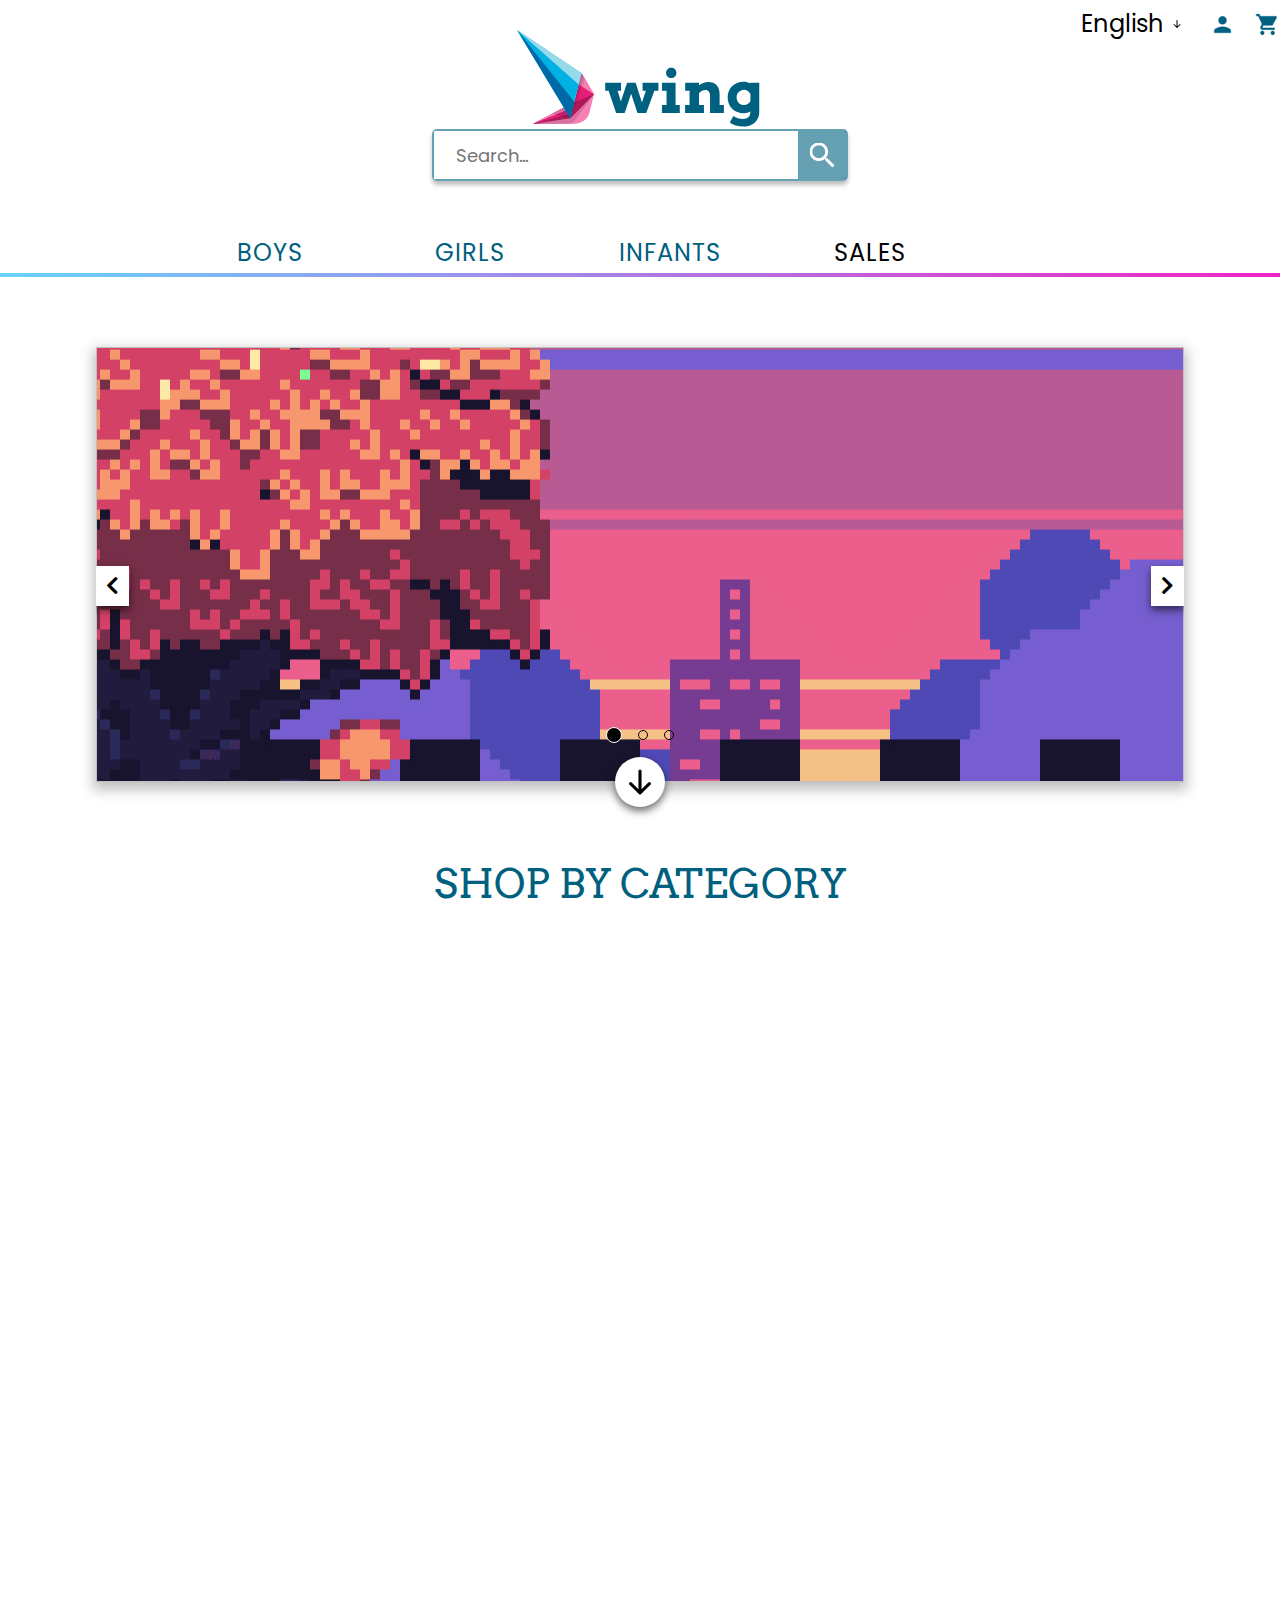
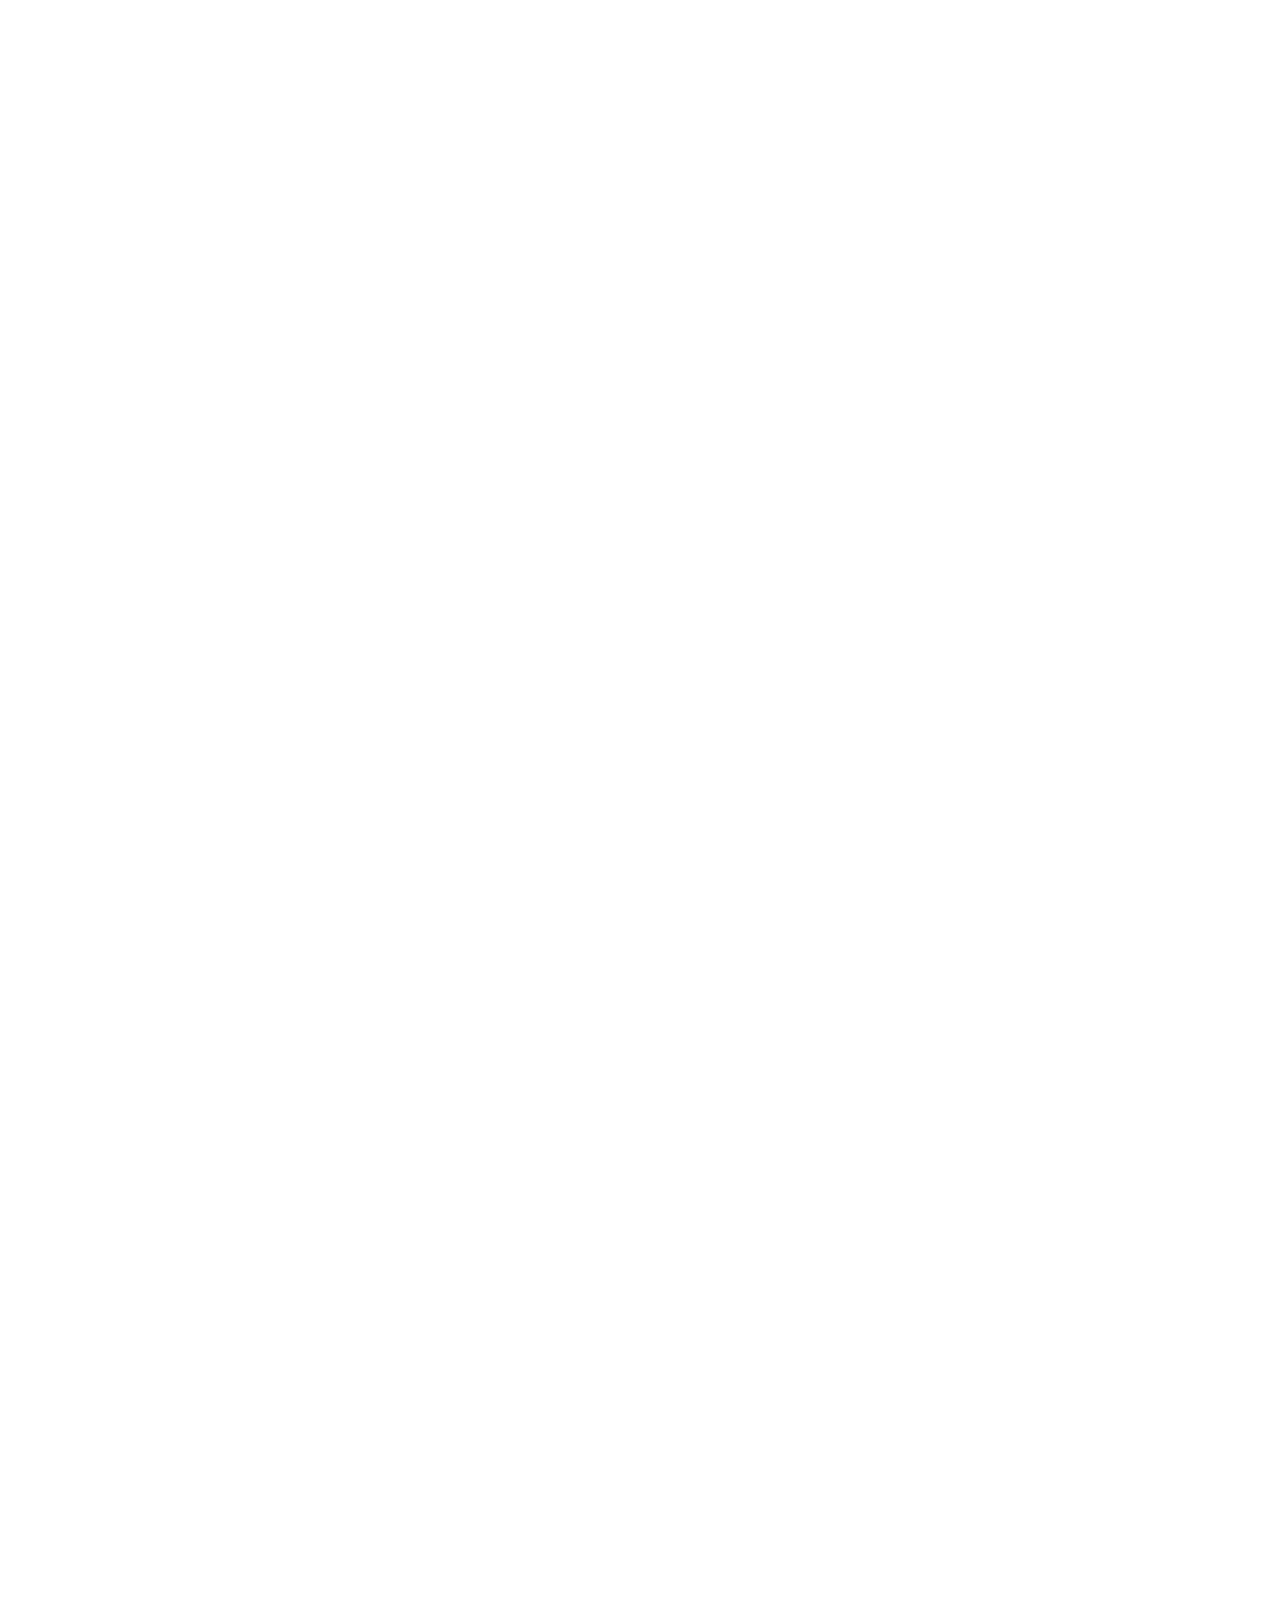
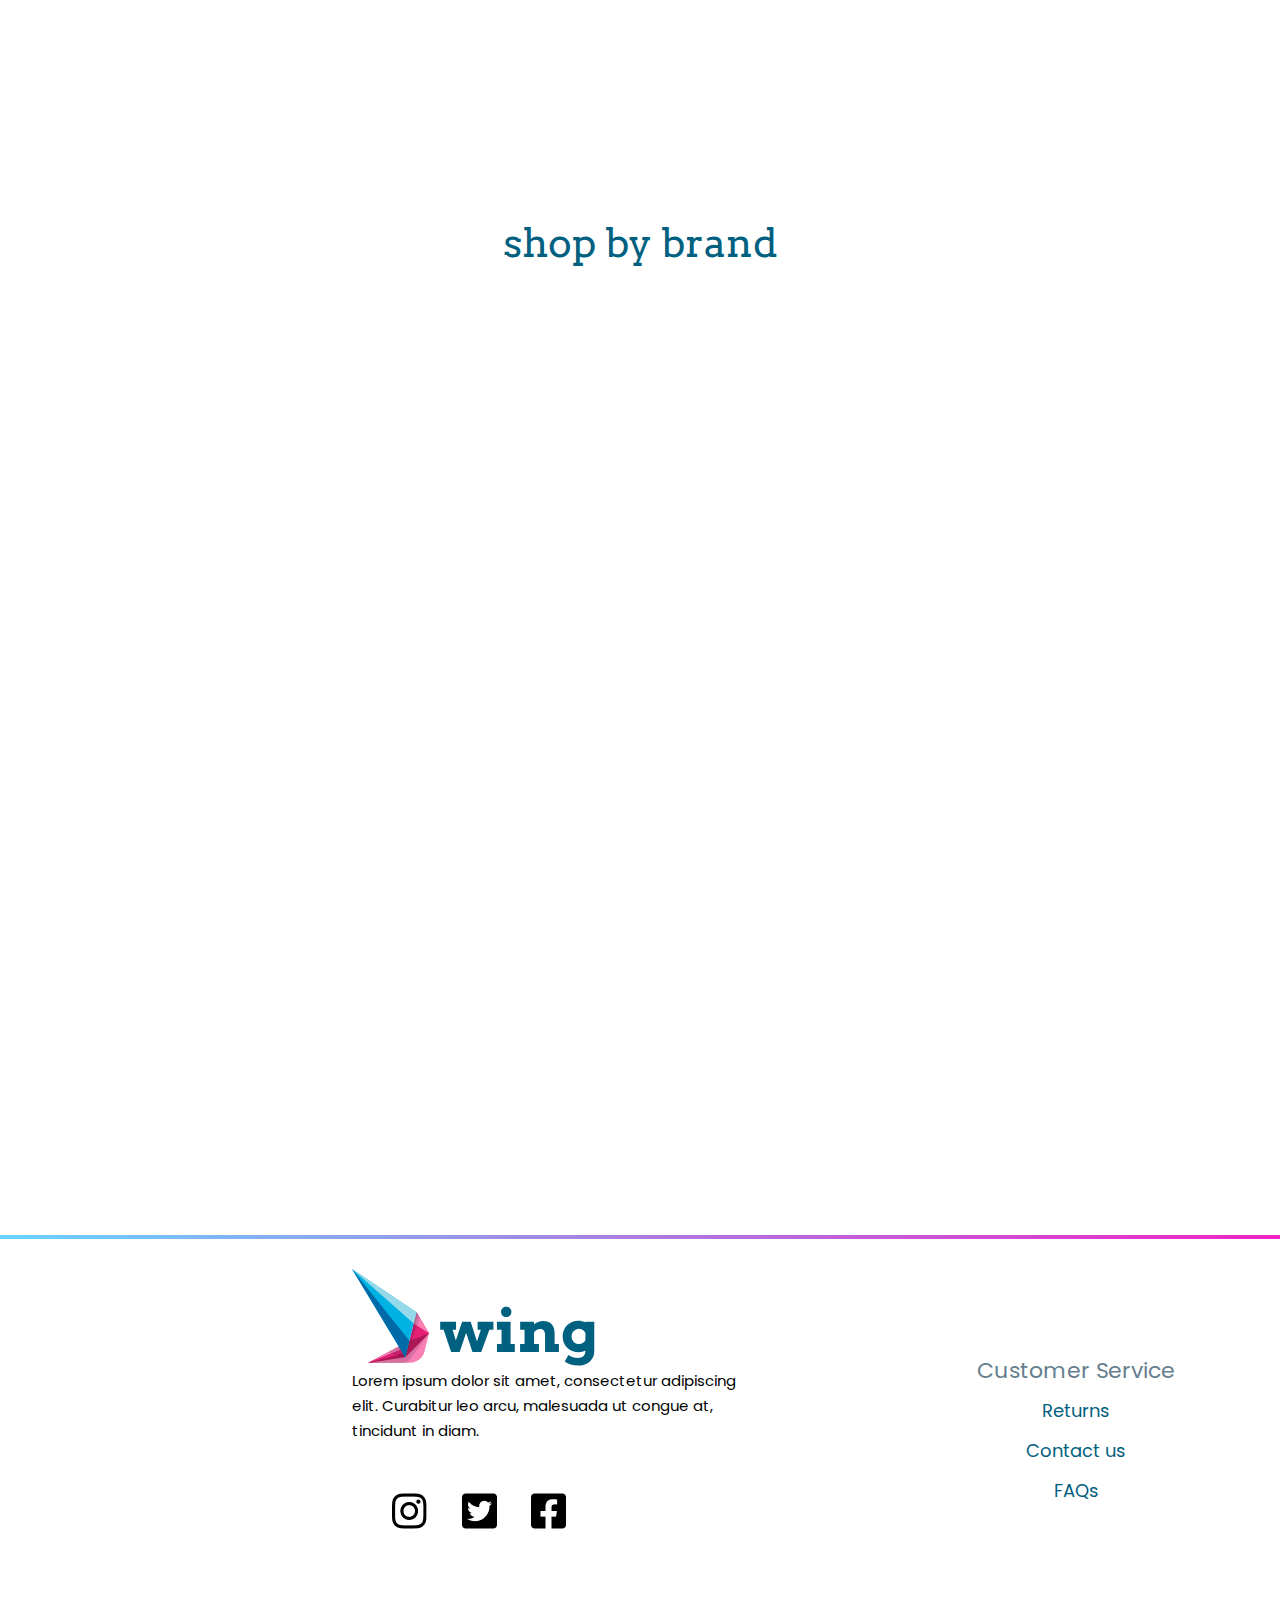
==== index.html @ c76d61ea "Rename Wing.html to index.html" ====
<html lang="en">
<head>
    <meta charset="UTF-8">
    <meta name="viewport" content="width=device-width,initial-scale=1,maximum-scale=1,user-scalable=no">
    <meta http-equiv="X-UA-Compatible" content="IE=edge,chrome=1">
    <meta name="HandheldFriendly" content="true">
    <meta http-equiv="X-UA-Compatible" content="IE=edge">
    <link rel="shortcut icon" type="image/png" href="img/favicon.png">
    <link rel="stylesheet" href="css/style.css">
    <link rel="stylesheet" href="https://cdnjs.cloudflare.com/ajax/libs/font-awesome/5.15.4/css/all.min.css">
    <link rel="stylesheet" href="https://cdnjs.cloudflare.com/ajax/libs/OwlCarousel2/2.3.4/assets/owl.carousel.min.css">
    <link rel="stylesheet" href="https://cdnjs.cloudflare.com/ajax/libs/OwlCarousel2/2.3.4/assets/owl.theme.default.css">
    <link rel="preconnect" href="https://fonts.googleapis.com">
    <link rel="preconnect" href="https://fonts.gstatic.com" crossorigin>
    <link href="https://fonts.googleapis.com/css2?family=Arvo&family=Poppins&display=swap" rel="stylesheet">
    <script src="https://cdnjs.cloudflare.com/ajax/libs/jquery/3.5.1/jquery.min.js"></script>
    <script src="https://cdnjs.cloudflare.com/ajax/libs/OwlCarousel2/2.3.4/owl.carousel.min.js"></script>
    
    <title>Wing | Baby Shop | Home</title>
</head>
<body>
    
  <main>
      <header>
        <!-- Breaks when header-top removed. -->
        <div class="header-top" onclick="">
          
            <div class="logo">
              <svg id="wingLogo" width="247" height="99" viewBox="0 0 247 99" fill="none" xmlns="http://www.w3.org/2000/svg">
                <path id="logoText" d="M88.2012 52.6484H104.051V60.6758H100.623L103.846 71.4863L110.086 52.6484H118.67L124.969 72.4531L128.836 60.6758H125.584V52.6484H141.434V60.6758H137.361L129.246 83.1172H120.486L114.129 63.752L107.654 83.1172H99.1289L91.5996 60.6758H88.2012V52.6484ZM144.949 52.6484H158.572V74.9727H162.791V83H144.949V74.9727H149.52V60.6758H144.949V52.6484ZM149.051 42.8633C149.051 42.1406 149.178 41.4668 149.432 40.8418C149.705 40.1973 150.076 39.6406 150.545 39.1719C151.014 38.7031 151.561 38.332 152.186 38.0586C152.83 37.7852 153.523 37.6484 154.266 37.6484C154.969 37.6484 155.633 37.7852 156.258 38.0586C156.883 38.332 157.43 38.7031 157.898 39.1719C158.367 39.6406 158.738 40.1973 159.012 40.8418C159.285 41.4668 159.422 42.1406 159.422 42.8633C159.422 43.5859 159.285 44.2695 159.012 44.9141C158.738 45.5391 158.367 46.0859 157.898 46.5547C157.43 47.0234 156.883 47.3945 156.258 47.668C155.633 47.9414 154.969 48.0781 154.266 48.0781C153.523 48.0781 152.83 47.9414 152.186 47.668C151.561 47.3945 151.014 47.0234 150.545 46.5547C150.076 46.0859 149.705 45.5391 149.432 44.9141C149.178 44.2695 149.051 43.5859 149.051 42.8633ZM193.055 65.5391C193.055 63.8398 192.605 62.5117 191.707 61.5547C190.809 60.5781 189.617 60.0898 188.133 60.0898C187.117 60.0898 186.092 60.3145 185.057 60.7637C184.021 61.2129 183.016 62.0527 182.039 63.2832V74.9727H186.961V83H168.094V74.9727H172.547V60.6758H168.152V52.6484H181.98V55.3145C183.25 54.3184 184.666 53.5371 186.229 52.9707C187.811 52.3848 189.471 52.0918 191.209 52.0918C194.861 52.0918 197.674 53.1172 199.646 55.168C201.619 57.1992 202.605 60.1777 202.605 64.1035V74.9727H206.912V83H193.055V65.5391ZM233.396 81.418C232.303 82.043 231.209 82.4922 230.115 82.7656C229.021 83.0391 227.908 83.1758 226.775 83.1758C224.432 83.1758 222.273 82.7754 220.301 81.9746C218.328 81.1738 216.619 80.0703 215.174 78.6641C213.748 77.2383 212.635 75.5586 211.834 73.625C211.033 71.6914 210.633 69.5918 210.633 67.3262C210.633 65.1973 211.014 63.1953 211.775 61.3203C212.557 59.4258 213.641 57.7754 215.027 56.3691C216.414 54.9434 218.074 53.8203 220.008 53C221.941 52.1797 224.041 51.7598 226.307 51.7402C227.693 51.7598 228.963 51.9062 230.115 52.1797C231.287 52.4531 232.381 52.8242 233.396 53.293V52.6484H242.273V81.7402C242.273 84.2988 241.834 86.5059 240.955 88.3613C240.076 90.2363 238.895 91.7793 237.41 92.9902C235.945 94.2207 234.236 95.1289 232.283 95.7148C230.33 96.3203 228.279 96.623 226.131 96.623C223.475 96.623 221.014 96.2617 218.748 95.5391C216.502 94.8164 214.5 93.8398 212.742 92.6094L216.404 86.1055C217.752 86.9648 219.217 87.6387 220.799 88.127C222.381 88.6348 224.139 88.8887 226.072 88.8887C227.127 88.8887 228.094 88.7715 228.973 88.5371C229.871 88.3027 230.643 87.9023 231.287 87.3359C231.951 86.7891 232.469 86.0469 232.84 85.1094C233.211 84.1719 233.396 82.9902 233.396 81.5645V81.418ZM227.068 75.0605C228.436 75.0605 229.666 74.7188 230.76 74.0352C231.873 73.332 232.752 72.4141 233.396 71.2812L233.455 63.8984C232.791 62.668 231.883 61.6914 230.73 60.9688C229.578 60.2461 228.328 59.875 226.98 59.8555C226.023 59.875 225.086 60.0703 224.168 60.4414C223.25 60.793 222.449 61.3008 221.766 61.9648C221.102 62.6289 220.574 63.4199 220.184 64.3379C219.793 65.2363 219.598 66.2422 219.598 67.3555C219.598 68.5273 219.793 69.5918 220.184 70.5488C220.574 71.5059 221.102 72.3164 221.766 72.9805C222.43 73.6445 223.211 74.1621 224.109 74.5332C225.027 74.8848 226.014 75.0605 227.068 75.0605Z" fill="#006080"/>
                <path fill-rule="evenodd" clip-rule="evenodd" d="M15.666 94.0001L76.9995 64.1465L72.4851 82.3794C71.6858 85.6186 69.8209 88.4994 67.1868 90.5644C64.5526 92.6294 61.3001 93.7602 57.9457 93.7773L15.666 94.0001Z" fill="#F97FB5"/>
                <path fill-rule="evenodd" clip-rule="evenodd" d="M15.666 93.9996L53.2631 88.2047L57.2856 72.1016L15.666 93.9996Z" fill="#AE1857"/>
                <path fill-rule="evenodd" clip-rule="evenodd" d="M53.2637 88.2052L77.0001 64.1465L64.5216 43.1709L53.2637 88.2052Z" fill="#E81F76"/>
                <path fill-rule="evenodd" clip-rule="evenodd" d="M53.2637 88.2052L77.0001 64.1465L57.2862 72.1021L53.2637 88.2052Z" fill="#AE1857"/>
                <path opacity="0.15" fill-rule="evenodd" clip-rule="evenodd" d="M53.2631 88.2055L15.666 94.0005L51.0215 93.8952C52.3655 93.8895 53.6892 93.5694 54.8856 92.9606C56.0821 92.3518 57.1175 91.4716 57.9083 90.391L76.9933 64.1592L53.2631 88.2055Z" fill="#131529"/>
                <path fill-rule="evenodd" clip-rule="evenodd" d="M61.7012 54.4573L77.0003 64.1465L64.5219 43.1709L61.7012 54.4573Z" fill="#F97FB5"/>
                <path opacity="0.15" fill-rule="evenodd" clip-rule="evenodd" d="M64.5216 43.1709L53.2637 88.2052L67.965 48.9596L64.5216 43.1709Z" fill="#131529"/>
                <path opacity="0.15" fill-rule="evenodd" clip-rule="evenodd" d="M64.5216 43.1709L53.2637 88.2052L65.904 45.505L64.5216 43.1709Z" fill="#131529"/>
                <path fill-rule="evenodd" clip-rule="evenodd" d="M15.666 93.9997L51.2893 79.6672L48.1759 76.8936L15.666 93.9997Z" fill="#F97FB5"/>
                <path fill-rule="evenodd" clip-rule="evenodd" d="M15.666 94.0005L51.2893 79.668L53.2631 83.8037L15.666 94.0005Z" fill="#E81F76"/>
                <path opacity="0.15" fill-rule="evenodd" clip-rule="evenodd" d="M35.748 83.4317L53.2639 88.205L48.0459 76.9434L35.748 83.4317Z" fill="#131529"/>
                <path opacity="0.15" fill-rule="evenodd" clip-rule="evenodd" d="M45.8291 78.1259L53.2638 88.205L48.0458 76.9434L45.8291 78.1259Z" fill="#131529"/>
                <path fill-rule="evenodd" clip-rule="evenodd" d="M0 0L53.2636 88.2051L64.5216 43.1708L0 0Z" fill="#00B2E3"/>
                <path fill-rule="evenodd" clip-rule="evenodd" d="M0 0L61.7009 54.4572L64.5216 43.1708L0 0Z" fill="#96DAEA"/>
                <path fill-rule="evenodd" clip-rule="evenodd" d="M0 0L53.2636 88.2051C54.4778 82.7198 56.0345 77.352 57.3484 71.8729L0 0Z" fill="#0069A7"/>
                <defs>
                <linearGradient id="paint0_linear" x1="87" y1="62" x2="247" y2="62" gradientUnits="userSpaceOnUse">
                <stop stop-color="#00B2E3"/>
                <stop offset="1" stop-color="#E81F76"/>
                </linearGradient>
                </defs>
                </svg>
            </div>



            <div class="search-bar">
              <form action="/action_page.php">
                  <input type="text" placeholder="Search..." name="search" id="item" maxlength="100">
                  <div class="search-icon-container">
                    <img src="./img/search_icon.svg" alt="search" class = 'search-icon'>
                  </div>

              </form>
          
        </div>

          <!------ Language Menu Begins ------>
          <div class="options">
            <div class="lang-menu">
              <div class="selected-lang">
                  <h2>English</h2>
              </div>
              <a href="#"></a><img src="./img/arrow-down-short.svg" alt="" class="arrow"></a>
              <ul>
                  <li>
                      <a class="ar" href="ar"><h2>Arabic</h2></a>
                  </li>
                  <li>
                      <a class="en" href="en"><h2>English</h2></a>
                  </li>
              </ul>
            </div>
            <a href="checkout"><img src="img/person.png" alt="Checkout" class="checkout" width="25"></a>
            <a href="profile"><img src="img/shopping_cart.png" alt="Profile" class="profile" width="25"></a>
            <a href="#" class = 'hamburger'><img src="./img/hamburger.svg" alt="hamburger menu"></a>
          </div>

          <!-- <div class="sidebar-menu">
            <div class="sidebar-categories">
              <div class="sidebar-category">
                <div class="category-title">
                  <h2>BOYS</h2>
                </div>
              </div>
              <div class="sidebar-category">
                <div class="category-title">
                  <h2>GIRLS</h2>
                </div>
              </div>
              <div class="sidebar-category">
                <div class="category-title">
                  <h2>INFANTS</h2>
                </div>
              </div>
              <div class="sidebar-category">
                <div class="category-title">
                  <h2>SALE</h2>
                </div>
              </div>
          </div> -->

          </div>

        </div>

        <div class="header-categories">
          <div class="drop-down">
            <ul>
                <li><a href="#" class="boys"><h2>BOYS</h2></a>
                  
              <div class="drop-down-background">
               <ul>
                      <li><a href="#" class="clothing">CLOTHING</a>
                 <div class="under-line"></div>
                    <ul>
                      <li><a href="#" class="t-shirts drop-down-category">T-Shirts</a></li>
                      <li><a href="#" class="polos drop-down-category">Polo</a></li>
                      <li><a href="#" class="shorts drop-down-category">Shorts</a></li>
                    </ul>
                      </li>
                    </ul>
                    <ul>
                      <div class="footwear-div">
                        <li class=><a href="#" class="footwear">FOOTWEAR</a>
                          <div class="under-line"></div>
                            <ul>
                              <li><a href="#" class="drop-down-category">Shoes</a></li>
                              <li><a href="#" class="drop-down-category">Shoes</a></li>
                              <li><a href="#" class="drop-down-category">Shoes</a></li>
                            </ul>
                        </li>
                        
                        <ul>
                          <div class="accessories-div">
                          <li><a href="#" class="accessories">ACCESSORIES</a>
                          <div class="under-line"></div>
                          <ul>
                            <li><a href="#" class="drop-down-category">Bags</a></li>
                            <li><a href="#" class="drop-down-category">Bags</a></li>
                            <li><a href="#" class="drop-down-category">Bags</a></li>
                          </ul>
                        </li>
                      </ul>
                      </div>
                    </ul>
                      
                      
  
                
              </div>
                </li>
  
  
  
                
                <li><a href="#" class="boys"><h2>GIRLS</h2></a>
                  
                  <div class="drop-down-background">
                   <ul>
                          <li><a href="#" class="clothing">CLOTHING</a>
                     <div class="under-line"></div>
                        <ul>
                          <li><a href="#" class="t-shirts drop-down-category">T-Shirts</a></li>
                          <li><a href="#" class="polos drop-down-category">Polo</a></li>
                          <li><a href="#" class="shorts drop-down-category">Shorts</a></li>
                        </ul>
                          </li>
                        </ul>
                        <ul>
                          <div class="footwear-div">
                            <li class=><a href="#" class="footwear">FOOTWEAR</a>
                              <div class="under-line"></div>
                                <ul>
                                  <li><a href="#" class="drop-down-category">Shoes</a></li>
                                  <li><a href="#" class="drop-down-category">Shoes</a></li>
                                  <li><a href="#" class="drop-down-category">Shoes</a></li>
                                </ul>
                            </li>
                            
                            <ul>
                              <div class="accessories-div">
                              <li><a href="#" class="accessories">ACCESSORIES</a>
                              <div class="under-line"></div>
                              <ul>
                                <li><a href="#" class="drop-down-category">Bags</a></li>
                                <li><a href="#" class="drop-down-category">Bags</a></li>
                                <li><a href="#" class="drop-down-category">Bags</a></li>
                              </ul>
                            </li>
                          </ul>
                          </div>
                        </ul>
                          
  
                        <li><a href="#" class="infants"><h2>INFANTS</h2></a>
                  
                          <div class="drop-down-background">
                           <ul>
                                  <li><a href="#" class="clothing">CLOTHING</a>
                             <div class="under-line"></div>
                                <ul>
                                  <li><a href="#" class="t-shirts drop-down-category">T-Shirts</a></li>
                                  <li><a href="#" class="polos drop-down-category">Polo</a></li>
                                  <li><a href="#" class="shorts drop-down-category">Shorts</a></li>
                                </ul>
                                  </li>
                                </ul>
                                <ul>
                                  <div class="footwear-div">
                                    <li class=><a href="#" class="footwear">FOOTWEAR</a>
                                      <div class="under-line"></div>
                                        <ul>
                                          <li><a href="#" class="drop-down-category">Shoes</a></li>
                                          <li><a href="#" class="drop-down-category">Shoes</a></li>
                                          <li><a href="#" class="drop-down-category">Shoes</a></li>
                                        </ul>
                                    </li>
                                    
                                    <ul>
                                      <div class="accessories-div">
                                      <li><a href="#" class="accessories">ACCESSORIES</a>
                                      <div class="under-line"></div>
                                      <ul>
                                        <li><a href="#" class="drop-down-category">Bags</a></li>
                                        <li><a href="#" class="drop-down-category">Bags</a></li>
                                        <li><a href="#" class="drop-down-category">Bags</a></li>
                                      </ul>
                                    </li>
                                  </ul>
                                  </div>
                                </ul>



                                <li><a href="#" class="sale"><h2>SALES</h2></a>
                  
                                  <div class="drop-down-background">
                                   <ul>
                                          <li><a href="#" class="clothing">CLOTHING</a>
                                     <div class="under-line"></div>
                                        <ul>
                                          <li><a href="#" class="t-shirts drop-down-category">T-Shirts</a></li>
                                          <li><a href="#" class="polos drop-down-category">Polo</a></li>
                                          <li><a href="#" class="shorts drop-down-category">Shorts</a></li>
                                        </ul>
                                          </li>
                                        </ul>
                                        <ul>
                                          <div class="footwear-div">
                                            <li class=><a href="#" class="footwear">FOOTWEAR</a>
                                              <div class="under-line"></div>
                                                <ul>
                                                  <li><a href="#" class="drop-down-category">Shoes</a></li>
                                                  <li><a href="#" class="drop-down-category">Shoes</a></li>
                                                  <li><a href="#" class="drop-down-category">Shoes</a></li>
                                                </ul>
                                            </li>
                                            
                                            <ul>
                                              <div class="accessories-div">
                                              <li><a href="#" class="accessories">ACCESSORIES</a>
                                              <div class="under-line"></div>
                                              <ul>
                                                <li><a href="#" class="drop-down-category">Bags</a></li>
                                                <li><a href="#" class="drop-down-category">Bags</a></li>
                                                <li><a href="#" class="drop-down-category">Bags</a></li>
                                              </ul>
                                            </li>
                                          </ul>
                                          </div>
                                        </ul>
                          
                      </ul>
                    </ul>
                  </div>
                    </li>  
             </ul>
              </div>
          </div>
        </div>

    </header>
    <hr>

        <!------ Slider Begins ------>
        <div class="slider">

          <div class="wrapper">

              <div class="prev-btn">
                <i class="fas fa-chevron-left"></i>
              </div>

              <div class="slides-container">

                  <div class="slide-image">
                      <img style="background: url(img/art-background.png) center no-repeat; object-fit: cover;" alt="">
                  </div>

                  <div class="slide-image">
                      <img src="img/news.png" alt="">
                  </div>

                  <div class="slide-image">
                      <img src="img/background1.jpg" alt="">
                  </div>

              </div>

              <div class="next-btn">
                <i class="fas fa-chevron-right"></i>
              </div>
        

            <div class="navigation-dots">
            </div> 
          </div>

          <div class="down-arrow">
            <a href="#shop-by-category"><img src="img/arrow-down-short.svg" alt="" class="down-arrow"></a>
          </div>
          
        </div>
        <!------ Slider Ends ------>

        <!-------- Shopping By Category Begins ---------->


        <!-- Wrap this in a container -->
        <div class="categories-wrapper" id = 'shop-by-category'>
        <h1>SHOP BY CATEGORY</h1>
        <div class="categories reveal">
          <div class="category category-1">
            <img
              class="category-image"
              src="./img/boys-clothing.png"
              alt="Boys clothing category image"
            />
            <div class="category-title">
              <h4>Boys Clothing</h4>
            </div>
          </div>
          <div class="category category-2">
            <img
              class="category-image"
              src="./img/girls-clothing.png"
              alt="Girls clothing category image"
            />

            <div class="category-title">
              <h4>Girls Clothing</h4>
            </div>
          </div>
          <div class="category category-3">
            <img
              class="category-image"
              src="./img/boys-shoes.png"
              alt="Boys shoes"
            />
            <div class="category-title">
              <h4>Boys Shoes</h4>
            </div>
          </div>
          <div class="category category-4">
            <img
              class="category-image"
              src="./img/girls-shoes.png"
              alt="Girls shoes"
            />

            <div class="category-title">
              <h4>Girls Shoes</h4>
            </div>
          </div>

          <div class="category category-5">
            <img class="category-image" src="./img/cribs.png" alt="Cribs" />
            <div class="category-title">
              <h4>Cribs</h4>
            </div>
          </div>

          <div class="category category-6">
            <img
              class="category-image"
              src="./img/Strollers.png"
              alt="Stroller"
            />
            <div class="category-title">
              <h4>Strollers</h4>
            </div>
          </div>

          <div class="category category-7">
            <img class="category-image" src="./img/car-seats.png" />
            <div class="category-title">
              <h4>Car Seats</h4>
            </div>
          </div>
          <div class="category category-8">
            <img
              class="category-image"
              src="./img/Cutlers.png"
              alt="Children's Cutlery"
            />

            <div class="category-title">
              <h4>Cutlery</h4>
            </div>
          </div>
        </div>  
        </div>
  
        <!-------- Shopping By Category Ends ---------->

        <!------------- Featured Products Begins ---------------->
        <div class="featured-products reveal">
          <h1>FEATURED PRODUCTS</h1>
          <div class="featured-products-container">
            <div class="product product-1">
                <div class="product-image">
                  <div class="primary-image">
                    <img src="img/product-1.png" alt="">
                  </div>
                  <div class="secondary-image hidden">
                    <img src="img/Whale-Snap-up-Romper-secondary.jpg" alt="">
                  </div>
                </div>
                <div class="product-title">
                  <h4>Whale Snap-up Romper</h4>
                </div>
                <div class="product-cost">
                  <h3>3.00 KWD</h3>
                </div>
            </div>
              
            
            <div class="product product-2">
              <div class="product-image">
                <div class="primary-image">
                  <img src="img/product-2.png" alt="">
                </div>
                <div class="secondary-image hidden">
                  <img src="./img/2-Piece-Tiger-Tee-Shortall-Set-secondary.jpg" alt="">
                </div>
              </div>
              <div class="product-title">
                <h4>2-Piece Tiger Tee & Shortall Set</h4>
              </div>
              <div class="product-cost">
                <h3>5.00 KWD</h3>
              </div>

            </div>
            

            <div class="product product-3">
              <div class="product-image">
                <div class="primary-image">
                  <img src="img/product-3.png" alt="">
                </div>
                <div class="secondary-image hidden">
                  <img src="img/pineapple-2-peice-secondary.jpg" alt="">
                </div>
              </div>
              <div class="product-title">
                <h4>2-Piece Pineapple Bodysuit & Short Set</h4>
              </div>
              <div class="product-cost">
                <h3>3.75 KWD</h3>
              </div>
            </div>
            
            <div class="product product-4">
              <div class="product-image">
                <div class="primary-image">
                  <img src="img/product-1.png" alt="">
                </div>
                <div class="secondary-image hidden">
                  <img src="img/Whale-Snap-up-Romper-secondary.jpg" alt="">
                </div>
              </div>
              <div class="product-title">
                <h4>Whale Snap-up Romper</h4>
              </div>
              <div class="product-cost">
                <h3>3.00 KWD</h3>
              </div>
              </div>
            
            
            <div class="product product-5">
              <div class="product-image">
                <div class="primary-image">
                  <img src="img/product-2.png" alt="">
                </div>
                <div class="secondary-image hidden">
                  <img src="./img/2-Piece-Tiger-Tee-Shortall-Set-secondary.jpg" alt="">
                </div>
              </div>
              <div class="product-title">
                <h4>2-Piece Tiger Tee & Shortall Set</h4>
              </div>
              <div class="product-cost">
                <h3>5.00 KWD</h3>
              </div>
            </div>
            
            
            <div class="product product-6">
              <div class="product-image">
                <div class="primary-image">
                  <img src="img/product-3.png" alt="">
                </div>
                <div class="secondary-image hidden">
                  <img src="img/pineapple-2-peice-secondary.jpg" alt="">
                </div>
              </div>
              <div class="product-title">
                <h4>2-Piece Pineapple Bodysuit & Short Set</h4>
              </div>
              <div class="product-cost">
                <h3>3.75 KWD</h3>
              </div>
            </div>
            
            <div class="product product-7">
              <div class="product-image">
                <div class="primary-image">
                  <img src="img/product-1.png" alt="">
                </div>
                <div class="secondary-image hidden">
                  <img src="img/Whale-Snap-up-Romper-secondary.jpg" alt="">
                </div>
              </div>
                <div class="product-title">
                  <h4>Whale Snap-up Romper</h4>
                </div>
                <div class="product-cost">
                  <h3>3.00 KWD</h3>
                </div>
            </div>
              
            
            <div class="product product-8">
              <div class="product-image">
                <div class="primary-image">
                  <img src="img/product-2.png" alt="">
                </div>
                <div class="secondary-image hidden">
                  <img src="./img/2-Piece-Tiger-Tee-Shortall-Set-secondary.jpg" alt="">
                </div>
              </div>
              <div class="product-title">
                <h4>2-Piece Tiger Tee & Shortall Set</h4>
              </div>
              <div class="product-price">
                <h3>5.00 KWD</h3>
              </div>
            </div>

          </div>
        </div>
        <!------------- Featured Products Ends ---------------->

        <!-------- Feauterd Brands Begins ---------->
        <h1>shop by brand</h1>
        <div class="brand-carousel section-padding owl-carousel reveal">
            <div class="single-logo">
              <img src="https://i.postimg.cc/QxPJ8hXy/brand-1.png" alt="">
            </div>
          <div class="single-logo">
              <img src="https://i.postimg.cc/pdMQjC5Q/brand-2.png" alt="">
            </div>
          <div class="single-logo">
              <img src="https://i.postimg.cc/B6qxYvgX/brand-3.png" alt="">
            </div>
          <div class="single-logo">
              <img src="https://i.postimg.cc/d14GzKHn/brand-4.png" alt="">
            </div>
          <div class="single-logo">
              <img src="https://i.postimg.cc/x8ZM13Sz/brand-5.png" alt="">
            </div>
          <div class="single-logo">
              <img src="https://i.postimg.cc/B6qxYvgX/brand-3.png" alt="">
            </div>
        </div>
        <!-------- Feauterd Brands Ends ---------->
        <hr>

        <footer>
          <div class="footer-block">
            <!-- Insert wing logo -->
            <img src="img/wing_logo.svg" alt="Wing">
            <p>Lorem ipsum dolor sit amet, consectetur adipiscing elit. Curabitur leo arcu, malesuada ut congue at, tincidunt in diam.</p>

            <div class="social-icons">
              <a href="#"><img src="img/instagram-icon.png" alt="Instagram"></a>
              <a href="#"><img src="img/twitter-icon.png" alt="Twitter"></a>
              <a href="#"><img src="img/facebook-icon.png" alt="Facebook"></a>
            </div>
          </div>

          <div class="footer-menu">
            <ul>
              <li class="customer-service"><h3>Customer Service</h3></li>
              <li><h4>Returns</h4></li>
              <li><h4>Contact us</h4></li>
              <li><h4>FAQs</h4></li>
            </ul>
          </div>

        </footer>
        
  </main>    
  <script src="js/js.js"></script>
</body>
</html>
---- css/style.css ----
@import url(https://necolas.github.io/normalize.css/8.0.1/normalize.css);
/* General Stuff */
:root {
  --category-width: 18.2rem;
  /* In rem */
  --product-width: 32;
}


h1 {
  font-family: "Arvo", sans-serif;
  font-size: 4rem;
  font-weight: 400;
  color: #006080;
  /* Fix later */
  text-align: center;
}

h2 {
  font-family: "Poppins", sans-serif;
  font-size: 2.4rem;
  letter-spacing: 5%;
  font-weight: 400;
}

h3 {
  font-family: "Poppins", sans-serif;
  font-size: 2.2rem;
  font-weight: 400;
  color: #667e8d;
}

h4 {
  font-family: "Poppins", sans-serif;
  font-size: 1.8rem;
  font-weight: 400;
  color: #006080;
}

p {
  font-family: "Poppins", sans-serif;
  font-size: 1.5rem;
  line-height: 2.5rem;
  font-weight: 400;
}

* {
  padding: 0;
  margin: 0;
  box-sizing: border-box;
}

html {
  font-size: 62.5%;
  scroll-behavior: smooth;
  margin: auto;
}

a {
  text-decoration: none;
  color: #000;
}

ul,
li {
  list-style-type: none;
  padding: 10px;
}

input:focus {
  outline: none;
}

html {
  font-size: 62.5%;
}

html,
body {
  max-width: 2000px;
  box-sizing: border-box;
  font-family: "Arvo", serif;
  overflow-x: hidden;
}

.hidden {
  display: none;
}

/* .gradient-border-purple {
  border: 1px solid transparent;
  border-image-slice: 1;
  border-top-left-radius: 10px;
  border-bottom-left-radius: 10px;
  background-image: linear-gradient(white, white),
    linear-gradient(to left, #d53a3a, #75d8ff);
  background-origin: border-box;
  background-clip: content-box, border-box;
} */

/* Header Begins 
-----------------------*/
header {
  margin: 3rem 16rem 0 16rem;
}

#wingLogo {
  cursor: default;
}

form {
  border: 0.2rem solid rgba(0, 96, 128, 0.6);
  box-shadow: 0px 4px 4px rgba(0, 0, 0, 0.25);
  border-radius: 0.5rem;
  display: flex;
  justify-content: space-between;
}

.search-bar {
  width: 41.6rem;
  height: 4.4rem;
}

input {
  border: 0;
  font-family: "Poppins", sans-serif;
  font-size: 1.8rem;
  font-weight: 400;
  padding-left: 2.2rem;
  width: 80%;
}
.search-icon-container {
  height: calc(4.4rem + 2 * 0.2rem);
  width: calc(4.4rem + 2 * 0.2rem);
  background-color: rgba(0, 96, 128, 0.6);
  position: relative;
}

.search-icon {
  position: absolute;
  top: 50%;
  left: 50%;
  transform: translate(-50%, -50%);
}

/* .search {
  border: 0.1px solid transparent;
  background: #006080;
  position: absolute;
  border-radius: 0px 5px 5px 0px;
  top: 1%;
  right: 0;
  cursor: pointer;
} */

.header-top {
  display: flex;
  justify-content: space-between;
  align-items: center;
}

.logo {
  cursor: pointer;
}

.search:hover {
  background: linear-gradient(90deg, #5fcae8 0%, #ed65a0 100%);
}

.header-categories {
  margin-top: 50px;
  font-size: 32px;
  display: flex;
  column-gap: 40px;
  letter-spacing: 1px;
}

.boys,
.girls,
.infants {
  color: #006080;
}

.sale {
  color: black;
}

/* Sidebar Menu*/
.hamburger {
  display: none;
}
.sidebar-menu {
  position: absolute;
  right: 0;
  top: 2%;
}

.sidebar-category {
  border-bottom: 1px dashed #9aaebb;
  width: 25rem;
  height: 5.4rem;
  padding: 0 0.8rem 0.2rem 0.8rem;
  margin-right: 1.2rem;
  position: relative;
}

.sidebar-category .category-title {
  position: absolute;
  bottom: 0;
}

@media screen and (max-width: 1300px) {
  .header-top {
    flex-direction: column;
  }
  
}

/* Header Ends 
-----------------------*/

/* Header Categories Drop Down Begins
-----------------------------------------*/
.drop-down {
  z-index: 1; 
}

.drop-down-background {
  height: 300px;
  width: 1400;
  background-color: white;
  display: none;
  overflow: hidden;
}


ul li {
  float: left;
  width: 200px;
  height: 40px;
  line-height: 40px;
  text-align: center;
  font-size: 20px;
}

ul li ul li a:hover {
 color: #006080;
}

.drop-down-category {
  color: #667E8D;
}


ul li ul li {
  display: none;
  text-align: start;
}

ul li:hover ul li{
  display: block;
}

ul li:hover .drop-down-background{
  display: block;
}

.clothing, .footwear, .accessories {
  color: #006080;
  background-color: none;
  cursor: default;
}

.t-shirts, .polos, .shorts {
  color: #667E8D;
}

.footwear-div, .accessories-div {
  margin-top: -50px;
  margin-left: 400px;
}

@media screen and (max-width: 1300px) {
  .drop-down-background:hover {
    
  }
}

/* Header Categories Drop Down Ends
-----------------------------------------*/

/* Language Menu Begins 
--------------------------- */
.options {
  display: flex;
  align-items: center;
  column-gap: 2rem;
}

.lang-menu img {
  margin: 5px;
}

.lang-menu {
  display: flex;
  z-index: 1;

}

.selected-lang {
  cursor: pointer;
  display: flex;
  justify-content: space-around;
  font-size: large;
  line-height: 2;
}

.selected-lang:before {
  content: "";
  display: block;
  margin-top: 7%;
  width: 32px;
  height: 32px;
  background-image: url(https://www.countryflags.io/us/flat/32.png);
}

.lang-menu ul {
  margin: 0;
  padding: 0;
  background-color: #f2f2f2;
  border: 1px solid #f8f8f8;
  box-shadow: 0px 1px 10px rgba(0, 0, 0, 0.2);
  border-radius: 5px;
  display: none;
  position: absolute;
  width: 150px;
  margin-top: 2.5%;
}

.lang-menu ul li {
  list-style: none;
  display: flex;
  justify-content: space-between;
  margin-left: 30px;
  margin-bottom: 32px;
}

.lang-menu ul li a {
  width: 80px;
  display: block;
  padding: 5px 10px;
}

.selected-lang ul li a:hover {
  background-color: #f2f2f2;
}

.lang-menu ul li a:before {
  content: "";
  display: inline-block;
  width: 32px;
  height: 32px;
  vertical-align: middle;
  margin-right: 10px;
}

.lang-menu:hover ul {
  display: block;
}

.de:before {
  background-image: url(https://www.countryflags.io/de/flat/32.png);
}

.en:before {
  background-image: url(https://www.countryflags.io/us/flat/32.png);
}

.ar:before {
  background-image: url(https://www.countryflags.io/ae/flat/32.png);
}

.fr:before {
  background-image: url(https://www.countryflags.io/fr/flat/32.png);
}

@media screen and (max-width: 1300px) {
  .options {
    position:absolute;
    top:0;
    right:0;
  }
}
/* Language Menu Ends 
--------------------------- */
hr, .under-line {
  width: 100%;
  border: 2px solid;
  border-image-slice: 1;
  border-image-source: linear-gradient(to left, #f123c5, #67d4ff);
  background: linear-gradient(to left, #e70ab7, #5ed1ff);
}

/* Slider Begin
------------------- */

.slider {
  position: relative;
  margin-top: 7rem;
  margin-bottom: 7.8rem;
}

.wrapper {
  position: relative;
  overflow: hidden;
  width: 85%;
  height: 34vw;

  max-width: 1920px;
  max-height: 768px;

  /* w:h ratio of 2.5:1 */
  margin: auto;
  /* box-shadow: 0px 4px 4px rgba(0, 0, 0, 0.25); */
  box-shadow: 0px 5px 12px 3px rgb(0, 0, 0, 0.25);
}

.slides-container {
  height: 100%;
  transition: 900ms cubic-bezier(0.48, 0.15, 0.18, 1);
  position: relative;
}

.slide-image {
  height: 100%;
  width: 100%;
  /* box-shadow: 0px 4px 8px rgb(0, 0, 0, 0.8); */
  position: absolute;
}

.slide-image img {
  width: 100%;
  height: 100%;
  object-fit: cover;
}

.next-btn,
.prev-btn {
  color: rgb(0, 0, 0);
  background: rgb(255, 255, 255);
  padding: 10px;
  position: absolute;
  top: 55%;
  transform: translateY(-50%);
  font-size: 20px;
  box-shadow: 0px 4px 8px rgb(0, 0, 0, 0.6);
  z-index: 1;
  cursor: pointer;
  transition: 400ms;
}

.next-btn:hover,
.prev-btn:hover {
  color: rgb(255, 255, 255);
  background-color: rgb(0, 0, 0);
}

.prev-btn {
  left: 0;
}

.next-btn {
  right: 0;
}

.navigation-dots {
  position: absolute;
  bottom: 9%;
  left: 50%;
  transform: translateX(-50%);
  display: flex;
  align-items: center;
}

.single-dot {
  border: 1px solid black;
  height: 10px;
  width: 10px;
  border-radius: 50%;
  margin: 0 8px;
  cursor: pointer;
  transition: 400ms;
}

.single-dot.active {
  border: 1px solid white;
  background: black;
  height: 16px;
  width: 16px;
}

@media screen and (min-width: 200px) {
  .wrapper {
    max-width: 1846px;
  }
}
/* Slider Ends
------------------- */

.down-arrow {
  z-index: 1;
  position: absolute;
  bottom: 0;
  left: 50%;
  transform: translate(-50%, 50%);
  width: 5rem;
  height: auto;
  background: white;
  border-radius: 50%;
  box-shadow: 0px 4px 8px rgb(0, 0, 0, 0.6);
  transition: 0.5s;
}



.down-arrow img:hover {
  transform: scale(1.05) translate(-50%, 50%);
}



/* Shop by Categories Begins 
------------------------------- */

.category {
  width: var(--category-width);
  height: calc(var(--category-width) * calc(387 / 423));
  /* Will include the height of the category title */
  /* margin-bottom: calc(0.2016 * var(--category-width) * calc(387 / 423)); */
  cursor: pointer;
  position: relative;
  margin: auto;
}

.category-title {
  text-align: center;
  background-color: #efefef;
  border-radius: 0 0 4.4rem 4.4rem;
  padding: 1.5rem 0;
  width: 100%;
  height: 20.16%;
  position: absolute;
  left: 0%;
  top: 100%;
  max-width: 42.3rem;
  display: flex;
  align-items: center;
  justify-content: center;
}

.category img {
  border-radius: 4.4rem 4.4rem 0 0;
  width: 100%;
  object-fit: cover;
  object-position: top;
  max-width: 100%;
  max-height: 100%;
}

.categories .category:hover .category-title {
  background: linear-gradient(89.9deg, #5fcae8 0.12%, #ed65a0 99.95%);
}
.categories .category:hover .category-title h4 {
  color: white;
}

.categories {
  text-align: center;
  margin: auto;
  display: flex;
  flex-flow: row wrap;
  justify-content: flex-start;
  row-gap: 6rem;
  margin-top: 8rem;
  margin-bottom: 15.8rem;
  padding: 40px calc((100% - (255px * 3)) / 2);
}

/* Shop by Categories Ends 
------------------------------- */

/* CSS FIXED CONIC FILL ON SCROLL
----------------------------------- */
.fill-scroll {
  font-size: 50px;
  background: conic-gradient(
      from 90deg at 50% 50%,
      rgb(241, 241, 241) 50%,
      rgb(255, 1, 170) 80%
    )
    fixed;
  background-clip: text;
  -webkit-background-clip: text;
  -webkit-text-fill-color: transparent;
  text-align: center;
}

/* Reveal Content on Scroll Begins
--------------------------------------- */
.reveal {
  position: relative;
  transform: translateY(150px);
  opacity: 0;
  transition: all 2s ease;
}

.reveal.active {
  transform: translateY(0px);
  opacity: 1;
}

/* Reveal Content on Scroll Ends
----------------------------------- */

/* Animation On Load Begins
-----------------------------*/

/* from bottom to top  */
@keyframes transitionTop {
  0% {
    transform: translateY(200%);
  }

  100% {
    transform: translateY(0);
  }
}

/* From Top to Bot*/
@keyframes transitionBot {
  0% {
    transform: translateY(-100%);
  }

  100% {
    transform: translateY(0);
  }
}

/* from right to left */
@keyframes transitionRight {
  0% {
    transform: translateX(-100%);
  }

  100% {
    transform: translateX(0);
  }
}

/* from left to right */
@keyframes transitionLeft {
  0% {
    transform: translateX(100%);
  }

  100% {
    transform: translateX(0);
  }
}

hr,
.shopping-categories {
  animation: transitionLeft 1s ease-in-out;
}

.wrapper {
  animation: transitionTop 1s ease-in;
}

.wing-text,
.logo,
.lang-menu,
.search-bar,
.options {
  animation: transitionBot 1s ease-in-out;
}
/* Animation On Load Ends
-----------------------------*/

/*Featured Products Begins
----------------------------*/

.featured-products {
  /* max-width: 190rem; */
  width: calc(100% * 140 / 192);
  /* width: calc(100% * var(--product-width) * 4 / 192); */
  margin: auto;
}

.product-title {
  padding: 1.5rem 0;
  /* text-overflow: ellipsis; */
}

/* .product-title h4 {
  white-space: nowrap;
  overflow: hidden;
} */

.product {
  /* width: calc(var(--product-width) + 6rem); */
  /* + 6 rem due to 3rem padding left and 3rem padding right */

  /* width: var(--product-width); */
  padding-bottom: 3rem;
  /* Use padding to create a more appealing box shadow */
  cursor: pointer;
  text-align: center;
  display: flex;
  flex-direction: column;
  justify-content: space-between;
}

/* .product:hover {
  box-shadow: 2px 3px 5px 3px #adadad;
} */

/* .product-image .primary-image img {
   Image aspect ratio l:h => 1:1.25 
} */
.product-image img {
  /* Image aspect ratio 1:1.25 to avoid stretching*/
  width: 100%;
  height: 100%;
}

.featured-products-container {
  width: 100%;
  display: flex;
  flex-flow: row wrap;
  justify-content: flex-start;
  row-gap: 6rem;
  margin-top: 8rem;
  margin-bottom: 15.8rem;
}

.featured-products-container .product {
  flex: 0 0 25%;
  padding: 0 1.35rem;
}

@media screen and (max-width: 1285px) {
  .featured-products-container .product {
    flex: 0 0 33.3333%;
    /* flex: 0 0 calc(100% * var(--product-width) / 140); */
  }
}

@media screen and (max-width: 1100px) {
  .featured-products {
    width: 95%;
  }
}

@media screen and (max-width: 760px) {
  .hamburger {
    display: block;
  }
  .featured-products-container .product {
    flex: 0 0 50%;
    /* flex: 0 0 calc(100% * var(--product-width) / 140); */
  }
}
/*Featured Products Ends
----------------------------*/

/* Brands Slider Begins 
--------------------------*/
.brand-carousel {
  background: aliceblue;
}
.owl-dots {
  text-align: center;
  margin-top: 4%;
}
.owl-dot {
  display: inline-block;
  height: 15px !important;
  width: 15px !important;
  background-color: #878787 !important;
  opacity: 0.8;
  border-radius: 50%;
  margin: 0 5px;
}
.owl-dot.active {
  background-color: #000 !important;
}

/* Brands Slider Ends 
--------------------------*/

/* Footer Starts Here
--------------------------- */
footer {
  font-family: "Arvo", serif;
  padding: 3rem 8rem;
  display: flex;
  justify-content: end;
  width: 100%;
  /* flex-wrap: wrap; */
}

footer h6 {
  color: #006da2;
  font-size: 72px;
  margin-bottom: 1rem;
}

.social-icons {
  align-items: center;
  display: flex;
  width: 17.4rem;
  justify-content: space-between;
  padding-top: 1rem;
  margin: 4rem;
}

.footer-menu {
  padding-top: 8.2rem;
  color: #666666;
  width: 20%;
  margin-left: 20%;
}

.customer-service {
  color: black;
}

footer ul,
li {
  padding: 0;
  padding-bottom: 1rem;
}

.footer-block {
  max-width: 40rem;
  margin-left: 4rem;
}

@media screen and (max-width: 800px) {
  footer {
    flex-wrap: wrap;
  }
}

/* Footer Ends Here
--------------------------- */
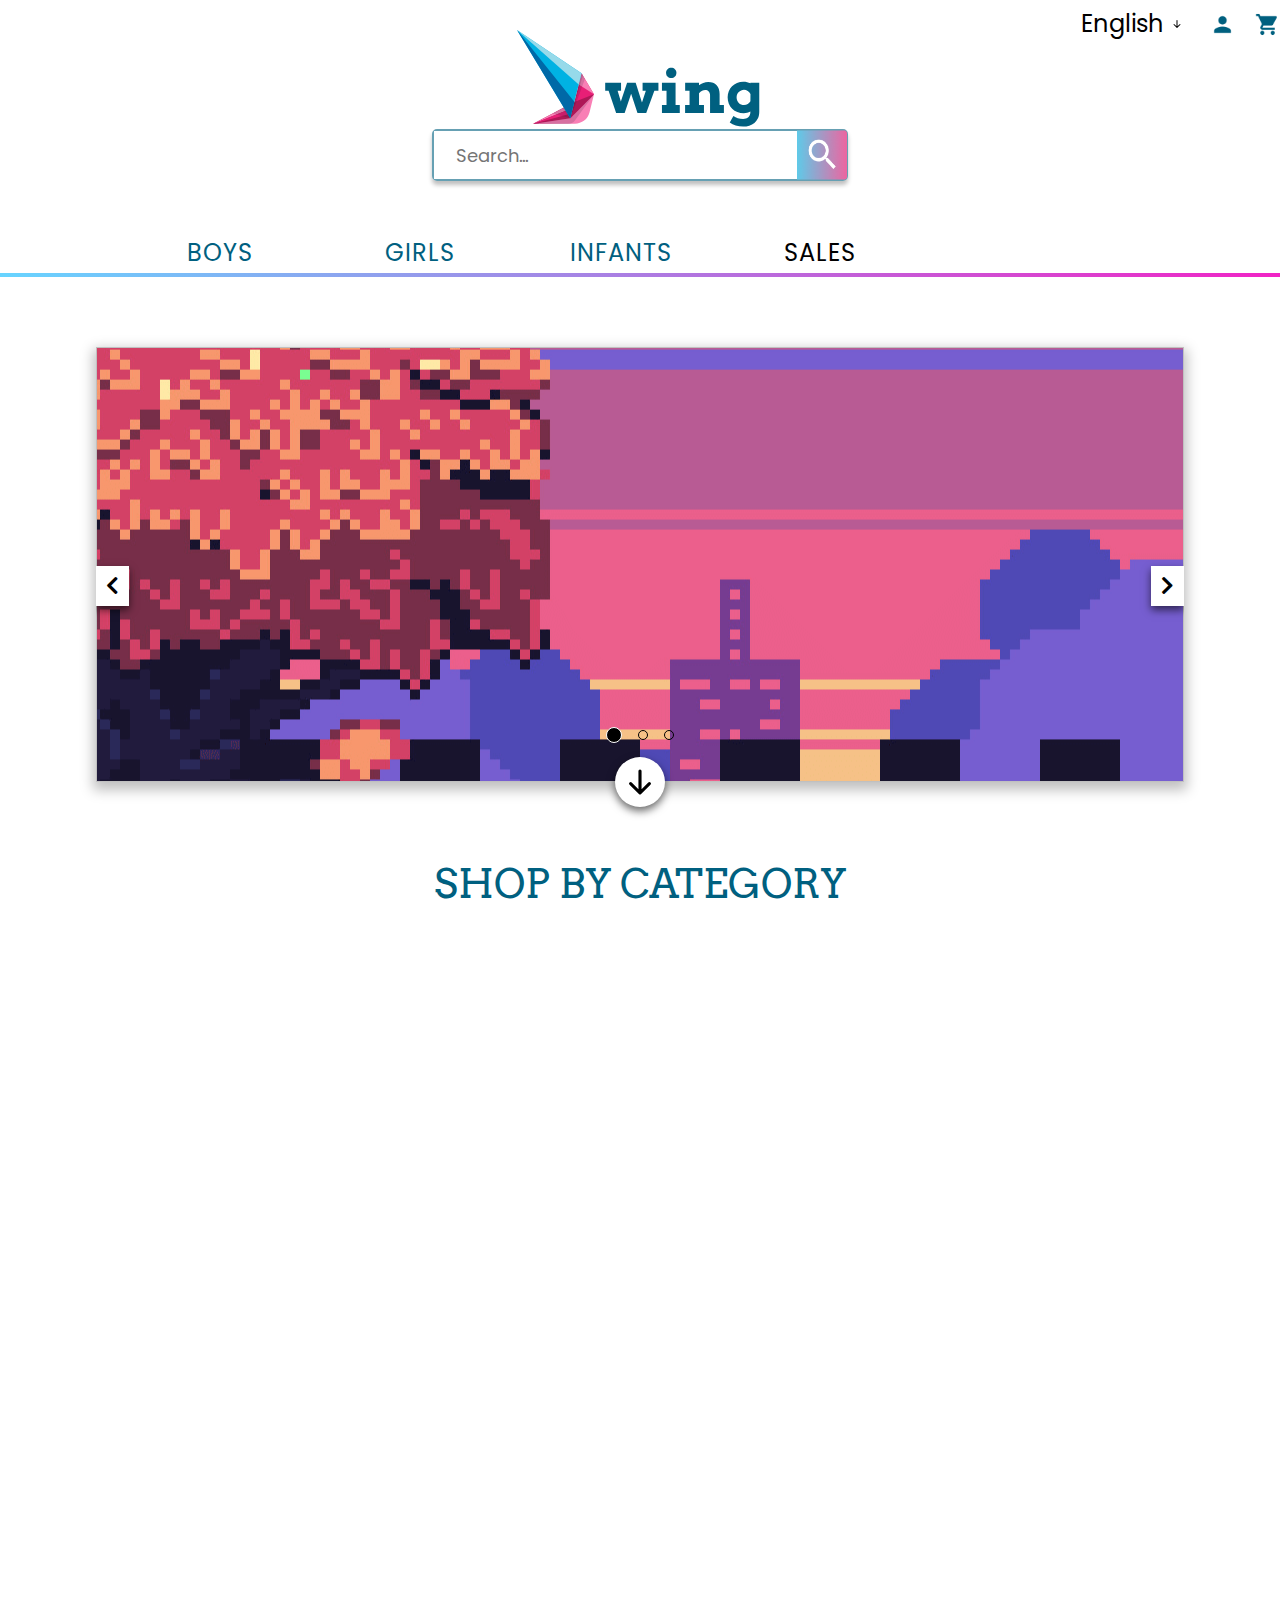
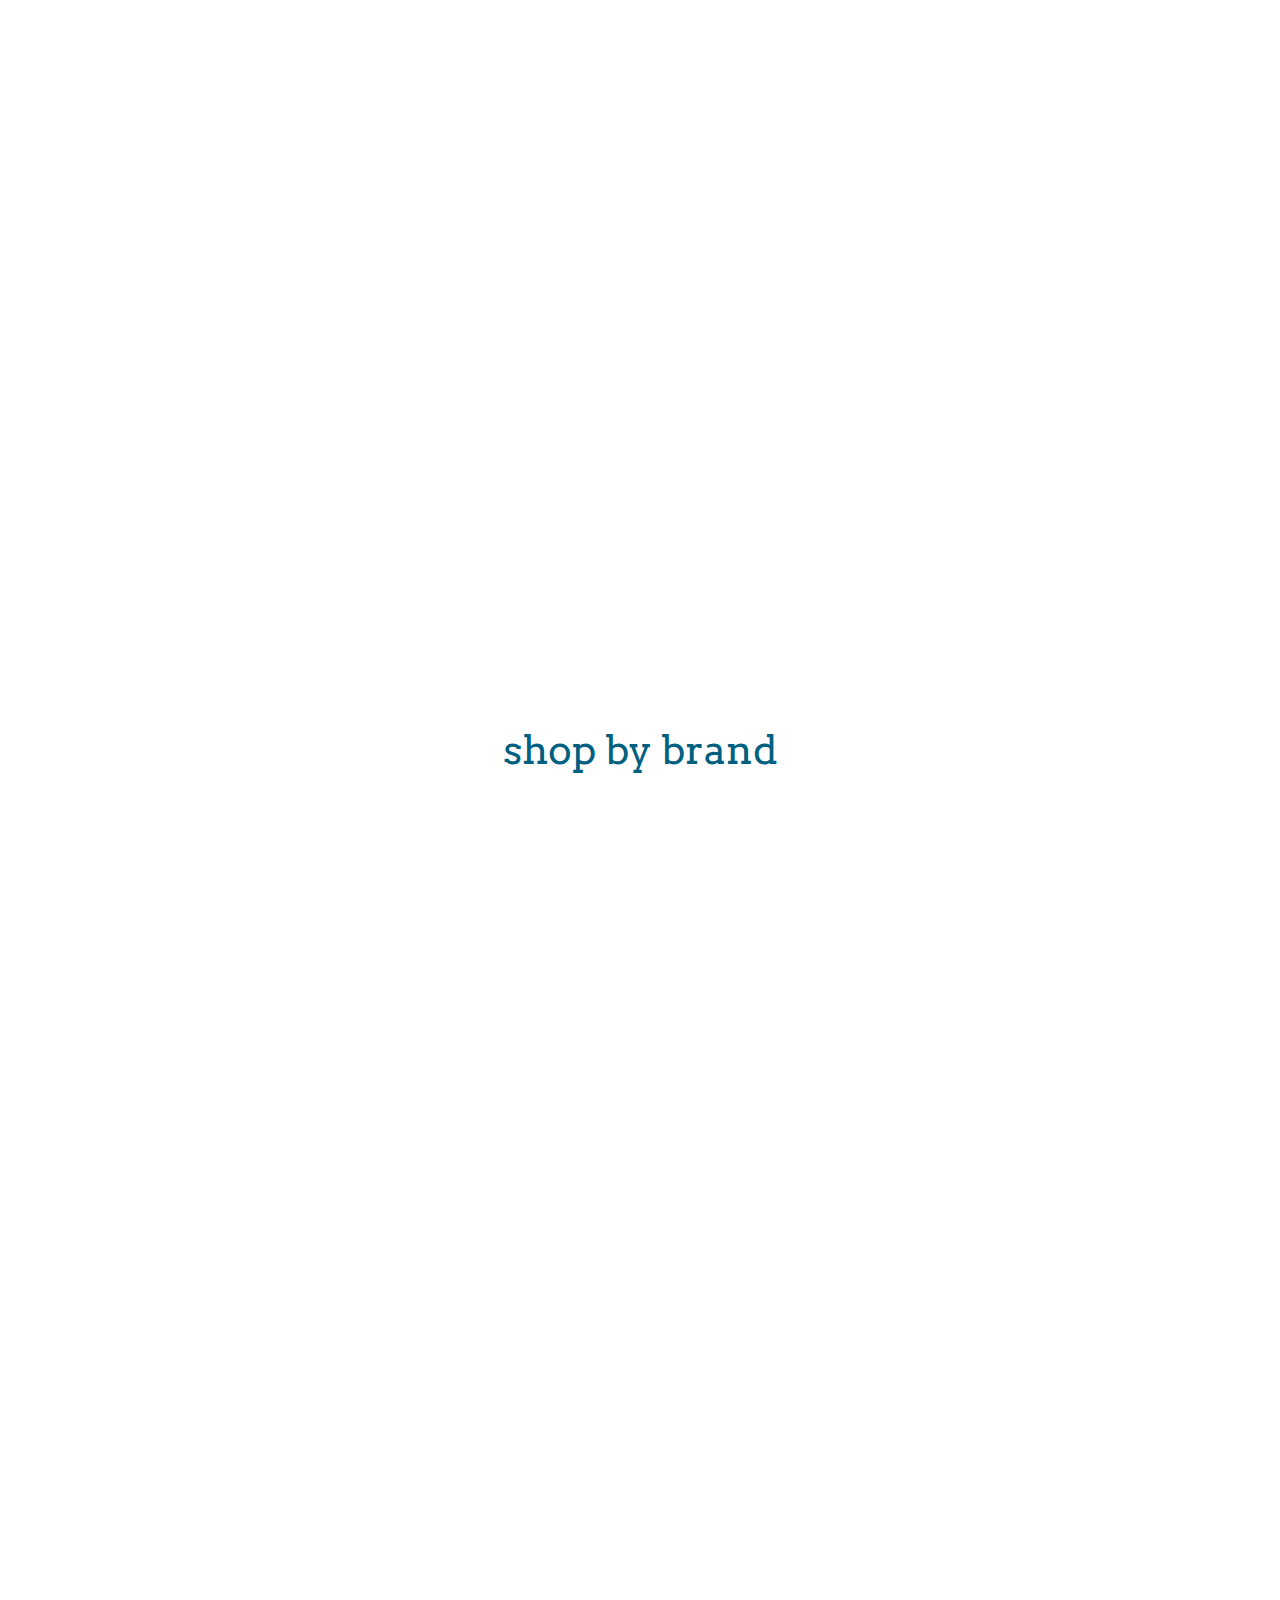
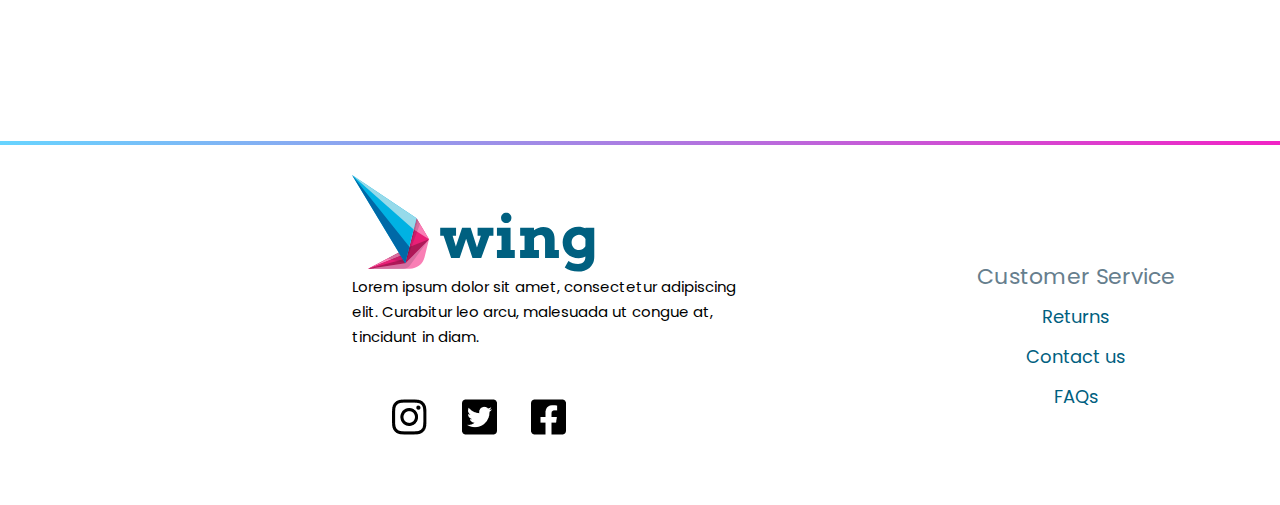
==== commit 55e2aa0a: "Merge https://github.com/LoriT0T/Wing-Website" ====
--- a/index.html
+++ b/index.html
@@ -58,7 +58,7 @@
               <form action="/action_page.php">
                   <input type="text" placeholder="Search..." name="search" id="item" maxlength="100">
                   <div class="search-icon-container">
-                    <img src="./img/search_icon.svg" alt="search" class = 'search-icon'>
+                    <img src="./img/search-icon-color.png" alt="search" class = 'search-icon' width='50' height='49'>
                   </div>
 
               </form>
@@ -76,9 +76,6 @@
                   <li>
                       <a class="ar" href="ar"><h2>Arabic</h2></a>
                   </li>
-                  <li>
-                      <a class="en" href="en"><h2>English</h2></a>
-                  </li>
               </ul>
             </div>
             <a href="checkout"><img src="img/person.png" alt="Checkout" class="checkout" width="25"></a>
@@ -86,30 +83,6 @@
             <a href="#" class = 'hamburger'><img src="./img/hamburger.svg" alt="hamburger menu"></a>
           </div>
 
-          <!-- <div class="sidebar-menu">
-            <div class="sidebar-categories">
-              <div class="sidebar-category">
-                <div class="category-title">
-                  <h2>BOYS</h2>
-                </div>
-              </div>
-              <div class="sidebar-category">
-                <div class="category-title">
-                  <h2>GIRLS</h2>
-                </div>
-              </div>
-              <div class="sidebar-category">
-                <div class="category-title">
-                  <h2>INFANTS</h2>
-                </div>
-              </div>
-              <div class="sidebar-category">
-                <div class="category-title">
-                  <h2>SALE</h2>
-                </div>
-              </div>
-          </div> -->
-
           </div>
 
         </div>
@@ -117,9 +90,9 @@
         <div class="header-categories">
           <div class="drop-down">
             <ul>
-                <li><a href="#" class="boys"><h2>BOYS</h2></a>
+                <li><a href="#" class="boys-1"><h2 class="boys" id="boys">BOYS</h2></a>
                   
-              <div class="drop-down-background">
+              <div class="drop-down-background-boys" id="drop-down-background-boys">
                <ul>
                       <li><a href="#" class="clothing">CLOTHING</a>
                  <div class="under-line"></div>
@@ -164,9 +137,9 @@
   
   
                 
-                <li><a href="#" class="boys"><h2>GIRLS</h2></a>
+                <li><a href="#" class="girls-1"><h2 class="girls">GIRLS</h2></a>
                   
-                  <div class="drop-down-background">
+                  <div class="drop-down-background-girls" id="drop-down-background-girls">
                    <ul>
                           <li><a href="#" class="clothing">CLOTHING</a>
                      <div class="under-line"></div>
@@ -189,7 +162,7 @@
                             </li>
                             
                             <ul>
-                              <div class="accessories-div">
+                              <div class="girls-accessories-div">
                               <li><a href="#" class="accessories">ACCESSORIES</a>
                               <div class="under-line"></div>
                               <ul>
@@ -203,9 +176,9 @@
                         </ul>
                           
   
-                        <li><a href="#" class="infants"><h2>INFANTS</h2></a>
+                        <li><a href="#" class="infants-1"><h2 class="infants">INFANTS</h2></a>
                   
-                          <div class="drop-down-background">
+                          <div class="drop-down-background-infants" id="drop-down-background-infants">
                            <ul>
                                   <li><a href="#" class="clothing">CLOTHING</a>
                              <div class="under-line"></div>
@@ -243,9 +216,9 @@
 
 
 
-                                <li><a href="#" class="sale"><h2>SALES</h2></a>
+                                <li><a href="#" class="sales-1"><h2 class="sales">SALES</h2></a>
                   
-                                  <div class="drop-down-background">
+                                  <div class="drop-down-background-sales" id="drop-down-background-sales">
                                    <ul>
                                           <li><a href="#" class="clothing">CLOTHING</a>
                                      <div class="under-line"></div>
@@ -427,7 +400,7 @@
         <!------------- Featured Products Begins ---------------->
         <div class="featured-products reveal">
           <h1>FEATURED PRODUCTS</h1>
-          <div class="featured-products-container">
+          <div class="featured-products-container brand-carousel section-padding owl-carousel">
             <div class="product product-1">
                 <div class="product-image">
                   <div class="primary-image">
@@ -576,7 +549,7 @@
 
         <!-------- Feauterd Brands Begins ---------->
         <h1>shop by brand</h1>
-        <div class="brand-carousel section-padding owl-carousel reveal">
+        <div class="shopy-by-brand brand-carousel section-padding owl-carousel reveal">
             <div class="single-logo">
               <img src="https://i.postimg.cc/QxPJ8hXy/brand-1.png" alt="">
             </div>
@@ -593,7 +566,7 @@
               <img src="https://i.postimg.cc/x8ZM13Sz/brand-5.png" alt="">
             </div>
           <div class="single-logo">
-              <img src="https://i.postimg.cc/B6qxYvgX/brand-3.png" alt="">
+              <img src="https://i.postimg.cc/B6qxYvgX/brand-6.png" alt="">
             </div>
         </div>
         <!-------- Feauterd Brands Ends ---------->
--- a/css/style.css
+++ b/css/style.css
@@ -181,7 +181,7 @@
   color: #006080;
 }
 
-.sale {
+.sales {
   color: black;
 }
 
@@ -225,12 +225,31 @@
   z-index: 1; 
 }
 
-.drop-down-background {
+.header-categories h2 {
+  width: 50%;
+}
+
+.drop-down-background-boys,
+.drop-down-background-girls,
+.drop-down-background-infants,
+.drop-down-background-sales {
   height: 300px;
   width: 1400;
   background-color: white;
   display: none;
   overflow: hidden;
+}
+
+.drop-down-background-girls {
+  margin-left: -200px;
+}
+
+.drop-down-background-infants {
+  margin-left: -400px;
+}
+
+.drop-down-background-sales {
+  margin-left: -600px;
 }
 
 
@@ -261,7 +280,10 @@
   display: block;
 }
 
-ul li:hover .drop-down-background{
+ul li:hover .drop-down-background-boys,
+ul li:hover .drop-down-background-girls,
+ul li:hover .drop-down-background-infants, 
+ul li:hover .drop-down-background-sales{
   display: block;
 }
 
@@ -275,15 +297,27 @@
   color: #667E8D;
 }
 
-.footwear-div, .accessories-div {
+.boys h2 {
+  width: 35%;
+}
+
+
+.boys-1 h2:hover,
+.girls-1 h2:hover,
+.infants-1 h2:hover,
+.sales-1 h2:hover,
+.dropdown-hover {
+  background: linear-gradient(90deg, #52C5E6 -5.03%, #F0428E 134.62%);
+  color: white;
+}
+
+.footwear-div, .accessories-div, .girls-accessories-div {
   margin-top: -50px;
   margin-left: 400px;
 }
 
 @media screen and (max-width: 1300px) {
-  .drop-down-background:hover {
-    
-  }
+  
 }
 
 /* Header Categories Drop Down Ends
@@ -313,15 +347,6 @@
   justify-content: space-around;
   font-size: large;
   line-height: 2;
-}
-
-.selected-lang:before {
-  content: "";
-  display: block;
-  margin-top: 7%;
-  width: 32px;
-  height: 32px;
-  background-image: url(https://www.countryflags.io/us/flat/32.png);
 }
 
 .lang-menu ul {
@@ -335,53 +360,25 @@
   position: absolute;
   width: 150px;
   margin-top: 2.5%;
+  margin-left: -30px;
 }
 
 .lang-menu ul li {
   list-style: none;
-  display: flex;
-  justify-content: space-between;
   margin-left: 30px;
-  margin-bottom: 32px;
 }
 
 .lang-menu ul li a {
   width: 80px;
   display: block;
-  padding: 5px 10px;
 }
 
 .selected-lang ul li a:hover {
   background-color: #f2f2f2;
 }
 
-.lang-menu ul li a:before {
-  content: "";
-  display: inline-block;
-  width: 32px;
-  height: 32px;
-  vertical-align: middle;
-  margin-right: 10px;
-}
-
 .lang-menu:hover ul {
   display: block;
-}
-
-.de:before {
-  background-image: url(https://www.countryflags.io/de/flat/32.png);
-}
-
-.en:before {
-  background-image: url(https://www.countryflags.io/us/flat/32.png);
-}
-
-.ar:before {
-  background-image: url(https://www.countryflags.io/ae/flat/32.png);
-}
-
-.fr:before {
-  background-image: url(https://www.countryflags.io/fr/flat/32.png);
 }
 
 @media screen and (max-width: 1300px) {
@@ -692,29 +689,16 @@
 ----------------------------*/
 
 .featured-products {
-  /* max-width: 190rem; */
   width: calc(100% * 140 / 192);
-  /* width: calc(100% * var(--product-width) * 4 / 192); */
   margin: auto;
 }
 
 .product-title {
   padding: 1.5rem 0;
-  /* text-overflow: ellipsis; */
-}
-
-/* .product-title h4 {
-  white-space: nowrap;
-  overflow: hidden;
-} */
+}
 
 .product {
-  /* width: calc(var(--product-width) + 6rem); */
-  /* + 6 rem due to 3rem padding left and 3rem padding right */
-
-  /* width: var(--product-width); */
   padding-bottom: 3rem;
-  /* Use padding to create a more appealing box shadow */
   cursor: pointer;
   text-align: center;
   display: flex;
@@ -722,15 +706,7 @@
   justify-content: space-between;
 }
 
-/* .product:hover {
-  box-shadow: 2px 3px 5px 3px #adadad;
-} */
-
-/* .product-image .primary-image img {
-   Image aspect ratio l:h => 1:1.25 
-} */
 .product-image img {
-  /* Image aspect ratio 1:1.25 to avoid stretching*/
   width: 100%;
   height: 100%;
 }
@@ -753,7 +729,6 @@
 @media screen and (max-width: 1285px) {
   .featured-products-container .product {
     flex: 0 0 33.3333%;
-    /* flex: 0 0 calc(100% * var(--product-width) / 140); */
   }
 }
 
@@ -769,7 +744,6 @@
   }
   .featured-products-container .product {
     flex: 0 0 50%;
-    /* flex: 0 0 calc(100% * var(--product-width) / 140); */
   }
 }
 /*Featured Products Ends
@@ -777,9 +751,6 @@
 
 /* Brands Slider Begins 
 --------------------------*/
-.brand-carousel {
-  background: aliceblue;
-}
 .owl-dots {
   text-align: center;
   margin-top: 4%;
@@ -793,6 +764,7 @@
   border-radius: 50%;
   margin: 0 5px;
 }
+
 .owl-dot.active {
   background-color: #000 !important;
 }
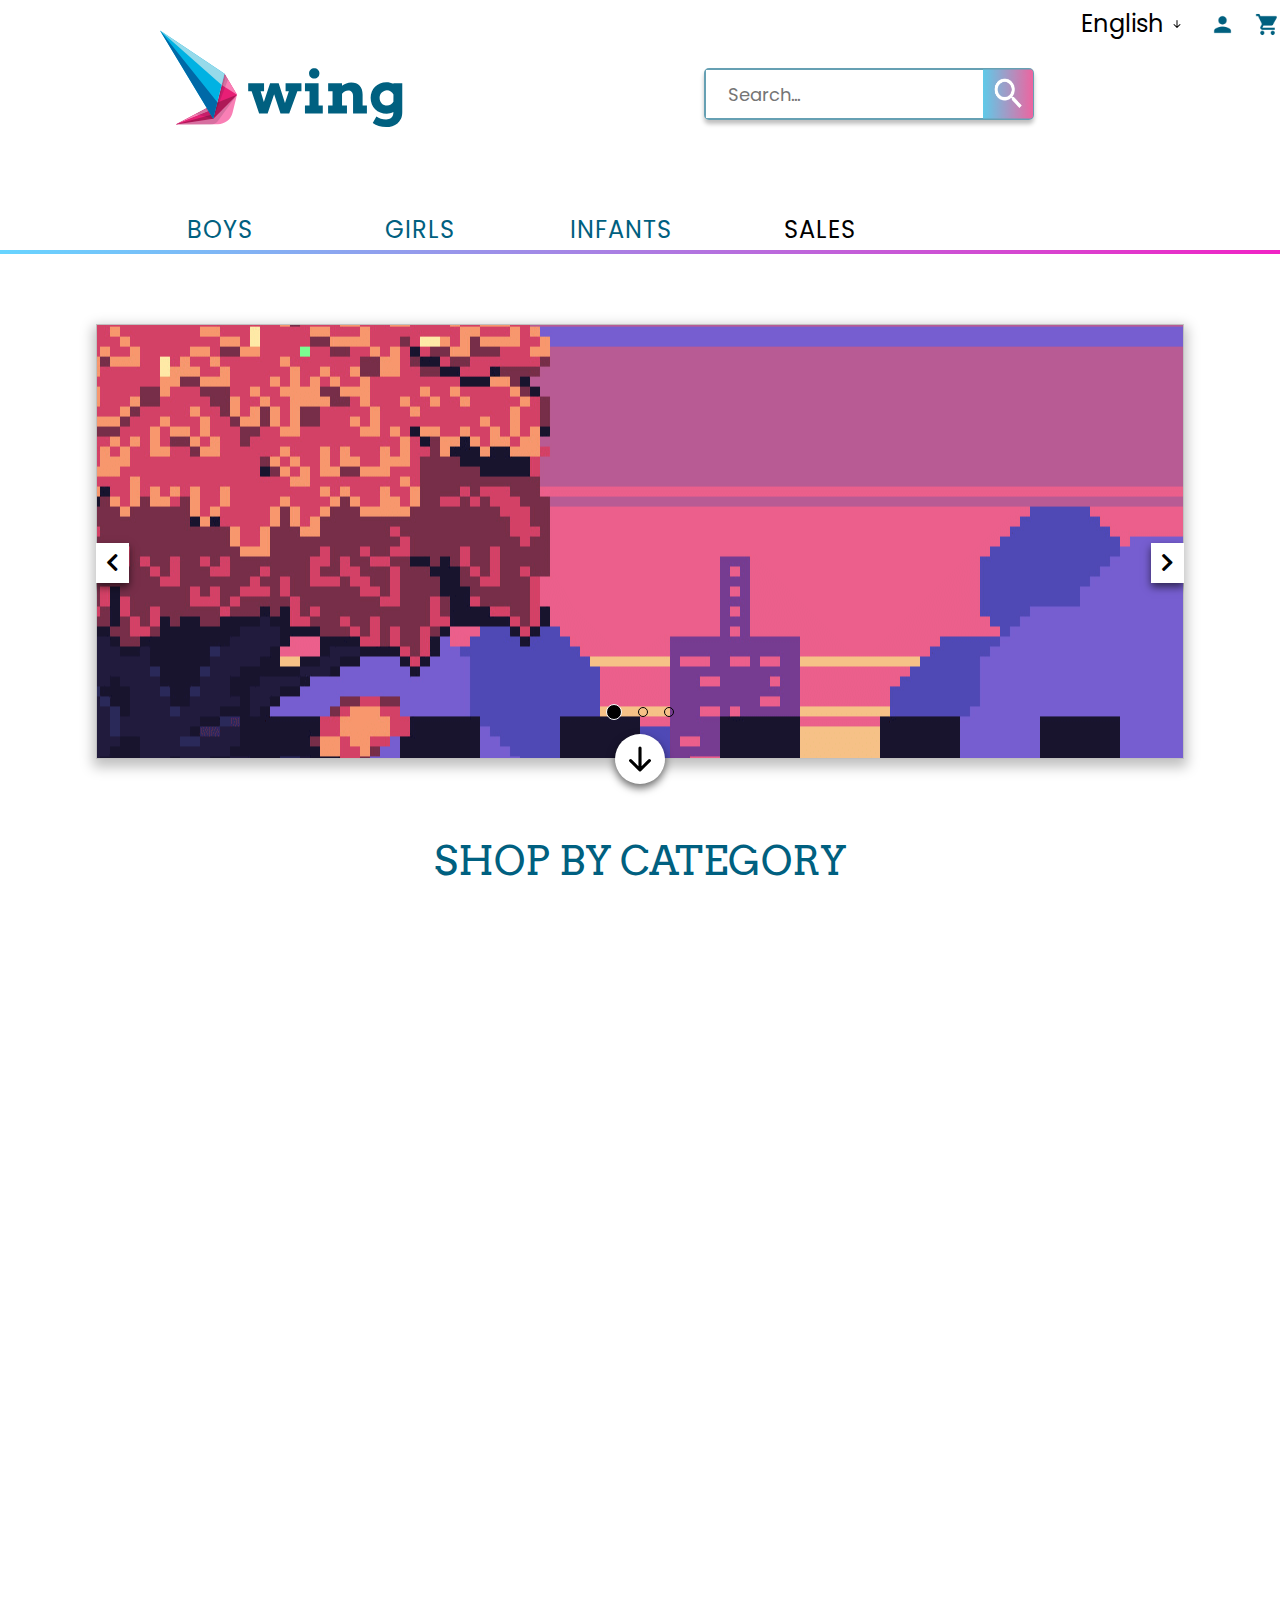
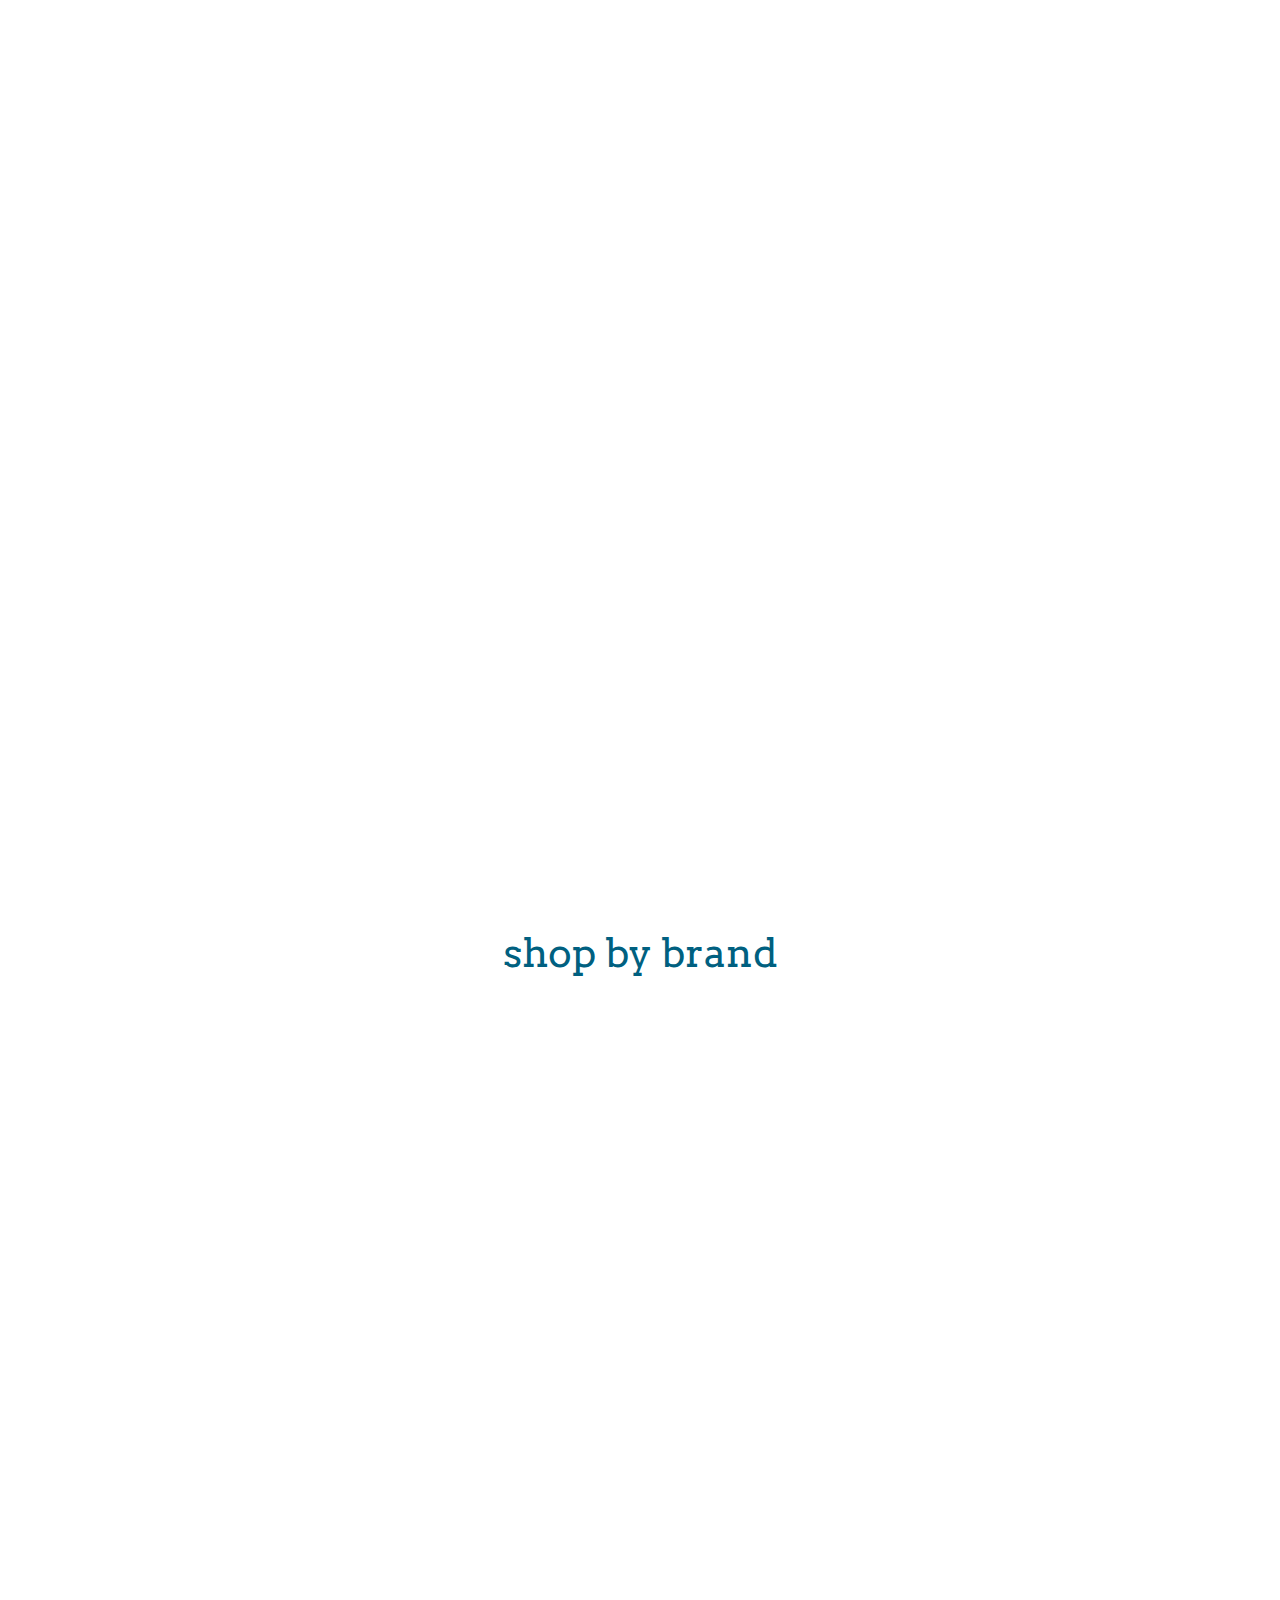
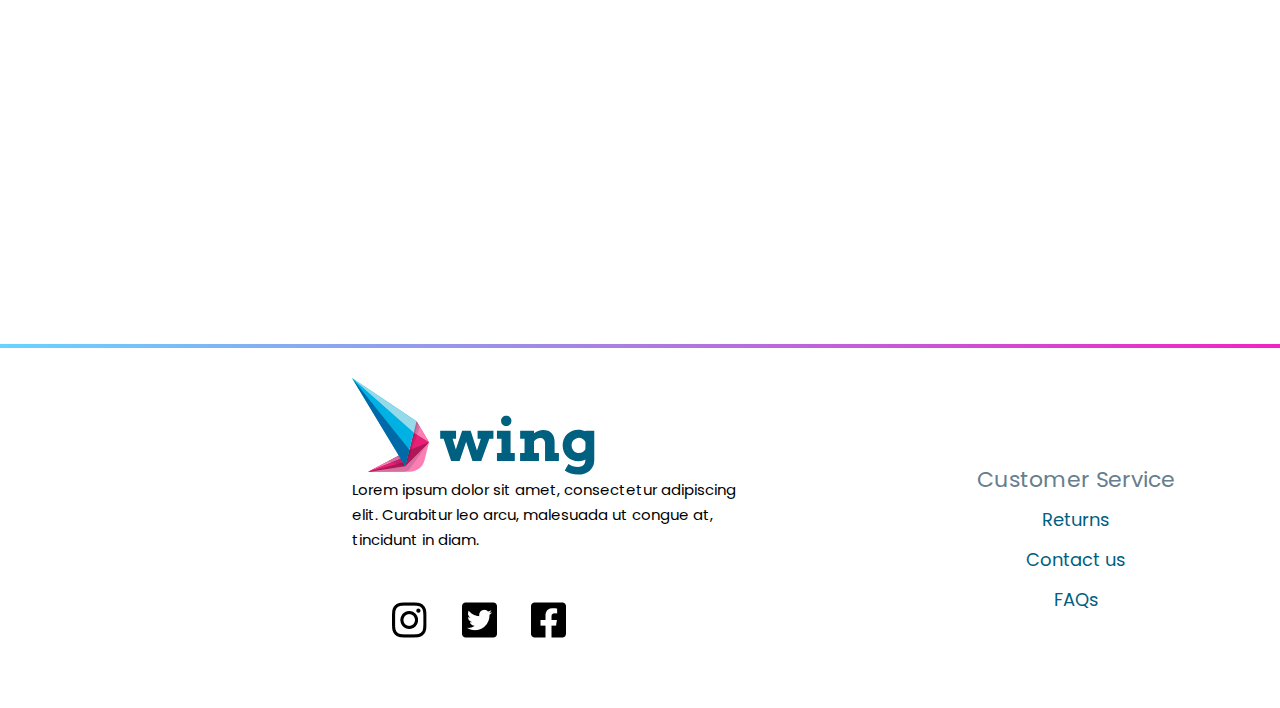
==== commit 0a86af77: "hamburger and interactive" ====
--- a/index.html
+++ b/index.html
@@ -26,7 +26,7 @@
         <div class="header-top" onclick="">
           
             <div class="logo">
-              <svg id="wingLogo" width="247" height="99" viewBox="0 0 247 99" fill="none" xmlns="http://www.w3.org/2000/svg">
+              <svg id="wingLogo" width="247" height="120" viewBox="0 0 247 99" fill="none" xmlns="http://www.w3.org/2000/svg">
                 <path id="logoText" d="M88.2012 52.6484H104.051V60.6758H100.623L103.846 71.4863L110.086 52.6484H118.67L124.969 72.4531L128.836 60.6758H125.584V52.6484H141.434V60.6758H137.361L129.246 83.1172H120.486L114.129 63.752L107.654 83.1172H99.1289L91.5996 60.6758H88.2012V52.6484ZM144.949 52.6484H158.572V74.9727H162.791V83H144.949V74.9727H149.52V60.6758H144.949V52.6484ZM149.051 42.8633C149.051 42.1406 149.178 41.4668 149.432 40.8418C149.705 40.1973 150.076 39.6406 150.545 39.1719C151.014 38.7031 151.561 38.332 152.186 38.0586C152.83 37.7852 153.523 37.6484 154.266 37.6484C154.969 37.6484 155.633 37.7852 156.258 38.0586C156.883 38.332 157.43 38.7031 157.898 39.1719C158.367 39.6406 158.738 40.1973 159.012 40.8418C159.285 41.4668 159.422 42.1406 159.422 42.8633C159.422 43.5859 159.285 44.2695 159.012 44.9141C158.738 45.5391 158.367 46.0859 157.898 46.5547C157.43 47.0234 156.883 47.3945 156.258 47.668C155.633 47.9414 154.969 48.0781 154.266 48.0781C153.523 48.0781 152.83 47.9414 152.186 47.668C151.561 47.3945 151.014 47.0234 150.545 46.5547C150.076 46.0859 149.705 45.5391 149.432 44.9141C149.178 44.2695 149.051 43.5859 149.051 42.8633ZM193.055 65.5391C193.055 63.8398 192.605 62.5117 191.707 61.5547C190.809 60.5781 189.617 60.0898 188.133 60.0898C187.117 60.0898 186.092 60.3145 185.057 60.7637C184.021 61.2129 183.016 62.0527 182.039 63.2832V74.9727H186.961V83H168.094V74.9727H172.547V60.6758H168.152V52.6484H181.98V55.3145C183.25 54.3184 184.666 53.5371 186.229 52.9707C187.811 52.3848 189.471 52.0918 191.209 52.0918C194.861 52.0918 197.674 53.1172 199.646 55.168C201.619 57.1992 202.605 60.1777 202.605 64.1035V74.9727H206.912V83H193.055V65.5391ZM233.396 81.418C232.303 82.043 231.209 82.4922 230.115 82.7656C229.021 83.0391 227.908 83.1758 226.775 83.1758C224.432 83.1758 222.273 82.7754 220.301 81.9746C218.328 81.1738 216.619 80.0703 215.174 78.6641C213.748 77.2383 212.635 75.5586 211.834 73.625C211.033 71.6914 210.633 69.5918 210.633 67.3262C210.633 65.1973 211.014 63.1953 211.775 61.3203C212.557 59.4258 213.641 57.7754 215.027 56.3691C216.414 54.9434 218.074 53.8203 220.008 53C221.941 52.1797 224.041 51.7598 226.307 51.7402C227.693 51.7598 228.963 51.9062 230.115 52.1797C231.287 52.4531 232.381 52.8242 233.396 53.293V52.6484H242.273V81.7402C242.273 84.2988 241.834 86.5059 240.955 88.3613C240.076 90.2363 238.895 91.7793 237.41 92.9902C235.945 94.2207 234.236 95.1289 232.283 95.7148C230.33 96.3203 228.279 96.623 226.131 96.623C223.475 96.623 221.014 96.2617 218.748 95.5391C216.502 94.8164 214.5 93.8398 212.742 92.6094L216.404 86.1055C217.752 86.9648 219.217 87.6387 220.799 88.127C222.381 88.6348 224.139 88.8887 226.072 88.8887C227.127 88.8887 228.094 88.7715 228.973 88.5371C229.871 88.3027 230.643 87.9023 231.287 87.3359C231.951 86.7891 232.469 86.0469 232.84 85.1094C233.211 84.1719 233.396 82.9902 233.396 81.5645V81.418ZM227.068 75.0605C228.436 75.0605 229.666 74.7188 230.76 74.0352C231.873 73.332 232.752 72.4141 233.396 71.2812L233.455 63.8984C232.791 62.668 231.883 61.6914 230.73 60.9688C229.578 60.2461 228.328 59.875 226.98 59.8555C226.023 59.875 225.086 60.0703 224.168 60.4414C223.25 60.793 222.449 61.3008 221.766 61.9648C221.102 62.6289 220.574 63.4199 220.184 64.3379C219.793 65.2363 219.598 66.2422 219.598 67.3555C219.598 68.5273 219.793 69.5918 220.184 70.5488C220.574 71.5059 221.102 72.3164 221.766 72.9805C222.43 73.6445 223.211 74.1621 224.109 74.5332C225.027 74.8848 226.014 75.0605 227.068 75.0605Z" fill="#006080"/>
                 <path fill-rule="evenodd" clip-rule="evenodd" d="M15.666 94.0001L76.9995 64.1465L72.4851 82.3794C71.6858 85.6186 69.8209 88.4994 67.1868 90.5644C64.5526 92.6294 61.3001 93.7602 57.9457 93.7773L15.666 94.0001Z" fill="#F97FB5"/>
                 <path fill-rule="evenodd" clip-rule="evenodd" d="M15.666 93.9996L53.2631 88.2047L57.2856 72.1016L15.666 93.9996Z" fill="#AE1857"/>
@@ -80,12 +80,137 @@
             </div>
             <a href="checkout"><img src="img/person.png" alt="Checkout" class="checkout" width="25"></a>
             <a href="profile"><img src="img/shopping_cart.png" alt="Profile" class="profile" width="25"></a>
-            <a href="#" class = 'hamburger'><img src="./img/hamburger.svg" alt="hamburger menu"></a>
-          </div>
-
-          </div>
-
-        </div>
+          </div>
+
+          </div>
+
+        </div>
+        <!------ Language Menu Ends ------>
+
+
+
+        <!------ Hamburger Menu Begins ------>
+        <a href="#" class = 'hamburger'><img src="./img/hamburger.svg" alt="hamburger menu" class="hamburger-img"></a>
+        <div class="sidebar-menu hidden">
+          <div class = 'close-sidemenu-button'>
+            <img src="./img/x-button.svg" alt="Close sidemenu">
+          </div>
+          <div class="sidebar-categories">
+            <div class="sidebar-category">
+              <div class="collapsible-button">
+                <div class="sidebar-category-title">
+                  <h2>BOYS</h2>
+                </div>
+              </div>
+
+              <div class="sidebar-subcategories">
+                <div class="sidebar-subcategory">
+                  <div class="collapsible-button">
+                    <div class="sidebar-subcategory-title">
+                      <h3>CLOTHING</h3>
+                    </div>
+                  </div>
+                  <ul>
+                    <li><a href="#"><p>Polos</p></a></li>
+                    <li><a href="#"><p>T-Shirts</p></a></li>
+                    <li><a href="#"><p>Tank Tops</p></a></li>
+                    <li><a href="#"><p>Polos</p></a></li>
+                  </ul>
+                  <!-- <div class="anothername">
+                    
+                  </div> -->
+
+
+                </div>
+                <div class="sidebar-subcategory">
+                  <div class="collapsible-button">
+                    <div class="sidebar-subcategory-title">
+                      <h3>FOOTWEAR</h3>
+                    </div>
+                  </div>
+
+                </div>
+                <div class="sidebar-subcategory">
+                  <div class="collapsible-button">
+                    <div class="sidebar-subcategory-title">
+                      <h3>ACCESSORIES</h3>
+                    </div>
+                  </div>
+
+                </div>
+              </div>
+            </div>
+            <div class="sidebar-category">
+              <div class="collapsible-button">
+                <div class="sidebar-category-title">
+                  <h2>GIRLS</h2>
+                </div>
+
+              </div>
+              <div class="sidebar-subcategories">
+                <div class="sidebar-subcategory">
+                  <div class="collapsible-button">
+                    <div class="sidebar-subcategory-title">
+                      <h3>CLOTHING</h3>
+                    </div>
+                  </div>
+                </div>
+                <div class="sidebar-subcategory">
+                  <div class="collapsible-button">
+                    <div class="sidebar-subcategory-title">
+                      <h3>FOOTWEAR</h3>
+                    </div>
+                  </div>
+
+                </div>
+                <div class="sidebar-subcategory">
+                  <div class="collapsible-button">
+                    <div class="sidebar-subcategory-title">
+                      <h3>ACCESSORIES</h3>
+                    </div>
+                  </div>
+                </div>
+              </div>
+            </div>
+            <div class="sidebar-category">
+              <div class="collapsible-button">
+              <div class="sidebar-category-title">
+                <h2>INFANTS</h2>
+              </div>
+              </div>
+            </div>
+            <div class="sidebar-category">
+              <div class="collapsible-button">
+                <div class="sidebar-category-title">
+                  <h2>SALE</h2>
+                </div>
+
+              </div>
+            </div>
+        </div>
+
+        <div class="options-mobile">
+          <a href="checkout"><img src="img/person.png" alt="Checkout" class="checkout" width="25"></a>
+          <a href="profile"><img src="img/shopping_cart.png" alt="Profile" class="profile" width="25"></a>
+          <div class="lang-menu">
+            <div class="selected-lang">
+                <h2>English</h2>
+            </div>
+            <a href="#"></a><img src="./img/arrow-down-short.svg" alt="" class="arrow"></a>
+            <ul>
+                <li>
+                    <a class="ar" href="ar"><h2>Arabic</h2></a>
+                </li>
+            </ul>
+          </div>
+        </div>
+
+      </div>
+
+    </div>
+        </div>
+      </div>
+      <!------ Hamburger Menu Ends ------>
 
         <div class="header-categories">
           <div class="drop-down">
@@ -351,7 +476,6 @@
               src="./img/girls-shoes.png"
               alt="Girls shoes"
             />
-
             <div class="category-title">
               <h4>Girls Shoes</h4>
             </div>
@@ -387,7 +511,6 @@
               src="./img/Cutlers.png"
               alt="Children's Cutlery"
             />
-
             <div class="category-title">
               <h4>Cutlery</h4>
             </div>
--- a/css/style.css
+++ b/css/style.css
@@ -106,6 +106,19 @@
 
 #wingLogo {
   cursor: default;
+  padding-bottom: 20;
+}
+
+@media screen and (max-width: 1200px) {
+  #wingLogo {
+    width: 210px;
+  }
+}
+
+@media screen and (max-width: 930px) {
+  #wingLogo {
+    margin-left: -70;
+  }
 }
 
 form {
@@ -114,6 +127,7 @@
   border-radius: 0.5rem;
   display: flex;
   justify-content: space-between;
+  width: 330px;
 }
 
 .search-bar {
@@ -185,35 +199,12 @@
   color: black;
 }
 
-/* Sidebar Menu*/
-.hamburger {
-  display: none;
-}
-.sidebar-menu {
-  position: absolute;
-  right: 0;
-  top: 2%;
-}
-
-.sidebar-category {
-  border-bottom: 1px dashed #9aaebb;
-  width: 25rem;
-  height: 5.4rem;
-  padding: 0 0.8rem 0.2rem 0.8rem;
-  margin-right: 1.2rem;
-  position: relative;
-}
-
-.sidebar-category .category-title {
-  position: absolute;
-  bottom: 0;
-}
-
-@media screen and (max-width: 1300px) {
+
+@media screen and (max-width: 650px) {
   .header-top {
-    flex-direction: column;
-  }
-  
+    justify-content: center;
+    flex-wrap: wrap;
+  }
 }
 
 /* Header Ends 
@@ -316,16 +307,185 @@
   margin-left: 400px;
 }
 
-@media screen and (max-width: 1300px) {
-  
+@media screen and (max-width: 1200px) {
+  .drop-down {
+    display: none;
+  }
 }
 
 /* Header Categories Drop Down Ends
 -----------------------------------------*/
 
+/* Sidebar Menu Begins
+----------------------------*/
+.hamburger {
+  display: none;
+}
+
+.hamburger-img {
+  width: 30px;
+}
+
+.sidebar-menu {
+  position: absolute;
+  top: 0%;
+  left: 0%;
+  background-color: #f4f4f4;
+  z-index: 2;
+  width: 66%;
+  max-width: 35rem;
+  height: 100%;
+  padding: 2rem 2rem 0 2rem;
+}
+.sidebar-menu .close-sidemenu-button {
+  display: flex;
+  justify-content: flex-end;
+  padding-right: 2rem;
+  padding-bottom: 2rem;
+}
+
+.sidebar-menu .close-sidemenu-button img {
+  cursor: pointer;
+}
+
+.sidebar-category {
+  border-bottom: 1px dashed #9aaebb;
+  /* width: 25rem; */
+  /* min-height: 5.4rem; */
+  padding: 0 0.8rem 0.2rem 0.8rem;
+  margin-right: 1.2rem;
+}
+
+.sidebar-category .collapsible-button {
+  width: 100%;
+  cursor: pointer;
+}
+
+.sidebar-category > .collapsible-button {
+  padding-top: 2.4rem;
+}
+
+.collapsible-button {
+  position: relative;
+}
+
+.sidebar-category .sidebar-category-title {
+  color: #006080;
+}
+
+.sidebar-category > .collapsible-button::after {
+  content: "+";
+  position: absolute;
+  right: 0;
+  bottom: 0;
+  font-size: 2.4rem;
+  font-family: "Poppins", sans-serif;
+  color: #006080;
+}
+
+/* Active state */
+.sidebar-category.active > .collapsible-button::after {
+  content: "-";
+  background-clip: text;
+  background: linear-gradient(89.9deg, #5fcae8 0.12%, #ed65a0 99.95%);
+  -webkit-background-clip: text;
+  -webkit-text-fill-color: rgba(102, 126, 141, 0.1);
+}
+
+.sidebar-subcategories .sidebar-subcategory-title > *,
+.sidebar-subcategories .expand > * {
+  color: #667e8d;
+}
+
+.sidebar-subcategories {
+  padding: 1.8rem 0 0 1rem;
+  width: 100%;
+}
+
+.sidebar-subcategories .sidebar-subcategory {
+  padding-bottom: 1.8rem;
+}
+
+/* .sidebar-menu .active .sidebar-category-title,
+.sidebar-menu .active button, 
+.sidebar-menu .active  */
+.sidebar-menu .sidebar-subcategories {
+  display: none;
+}
+
+.sidebar-menu .active > .collapsible-button .sidebar-category-title > * {
+  background-clip: text;
+  background: linear-gradient(89.9deg, #5fcae8 0.12%, #ed65a0 99.95%);
+  -webkit-background-clip: text;
+  -webkit-text-fill-color: rgba(102, 126, 141, 0.1);
+  display: inline-block;
+  /* -webkit-text-fill-color: transparent; */
+}
+
+.sidebar-menu .active .sidebar-subcategories {
+  display: inline-block;
+}
+
+.sidebar-menu .sidebar-subcategories ul {
+  padding: 0;
+  border-left: 1px solid #667e8d;
+  padding-left: 1rem;
+  margin-left: 2rem;
+  margin-top: 1.8rem;
+}
+
+.sidebar-menu .sidebar-subcategories ul > li {
+  padding-bottom: 1rem;
+}
+.sidebar-menu .sidebar-subcategories ul > li:last-child {
+  padding-bottom: 0;
+}
+.sidebar-menu .sidebar-subcategories ul > li p {
+  color: #667e8d;
+}
+
+/* paragraph tag for now. */
+.sidebar-menu .sidebar-subcategories ul > li p:hover {
+  background-clip: text;
+  background: linear-gradient(89.9deg, #5fcae8 0.12%, #ed65a0 99.95%);
+  -webkit-background-clip: text;
+  -webkit-text-fill-color: rgba(102, 126, 141, 0.1);
+  display: inline-block;
+}
+
+.sidebar-subcategory > .collapsible-button::after {
+  content: "+";
+  position: absolute;
+  right: 0;
+  bottom: 0;
+  font-size: 2.4rem;
+  font-family: "Poppins", sans-serif;
+  color: #667e8d;
+}
+
+.sidebar-subcategory.active > .collapsible-button::after {
+  content: "-";
+}
+.sidebar-menu .sidebar-subcategory ul {
+  display: none;
+}
+.sidebar-menu .sidebar-subcategory.active ul {
+  display: inline-block;
+}
+@media screen and (max-width: 1200px) {
+  .hamburger {
+    display: block;
+    top: 10%;
+    left: 5%;
+    position: absolute;
+  }
+}
+/* Sidebar Menu Ends
+----------------------------*/
+
 /* Language Menu Begins 
 --------------------------- */
-.options {
+.options, .options-mobile {
   display: flex;
   align-items: center;
   column-gap: 2rem;
@@ -386,6 +546,11 @@
     position:absolute;
     top:0;
     right:0;
+  }
+}
+@media screen and (max-width: 1200px) {
+  .options {
+    display: none;
   }
 }
 /* Language Menu Ends 
@@ -501,6 +666,13 @@
     max-width: 1846px;
   }
 }
+@media screen and (max-width:630px) {
+  .single-dot.active {
+    width: 14px;
+    height: 14px;
+  }
+}
+
 /* Slider Ends
 ------------------- */
 
@@ -525,7 +697,17 @@
 }
 
 
-
+@media screen and (max-width:900px) {
+  .down-arrow {
+    width: 4rem;
+  }
+}
+
+@media screen and (max-width:630px) {
+  .down-arrow {
+    width: 3rem;
+  }
+}
 /* Shop by Categories Begins 
 ------------------------------- */
 
@@ -578,6 +760,7 @@
   flex-flow: row wrap;
   justify-content: flex-start;
   row-gap: 6rem;
+  column-gap: 6rem;
   margin-top: 8rem;
   margin-bottom: 15.8rem;
   padding: 40px calc((100% - (255px * 3)) / 2);
@@ -739,9 +922,6 @@
 }
 
 @media screen and (max-width: 760px) {
-  .hamburger {
-    display: block;
-  }
   .featured-products-container .product {
     flex: 0 0 50%;
   }
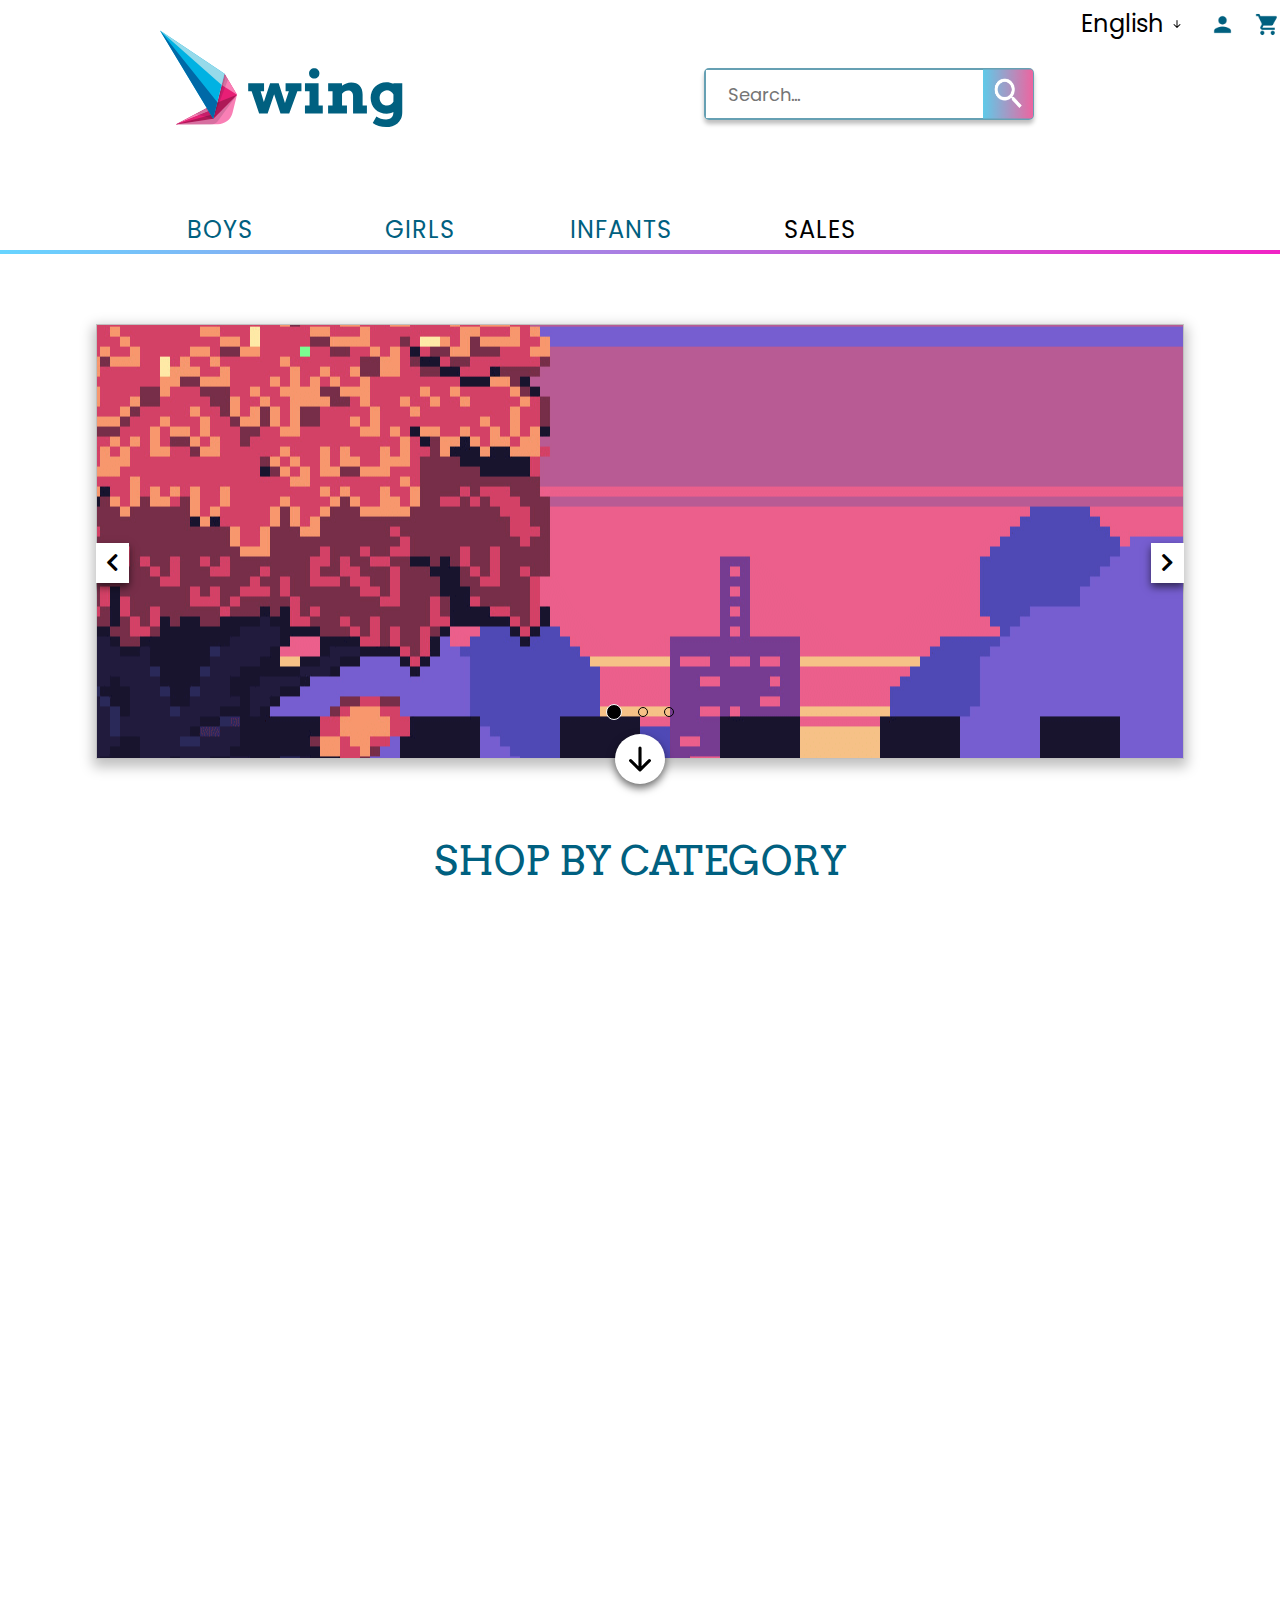
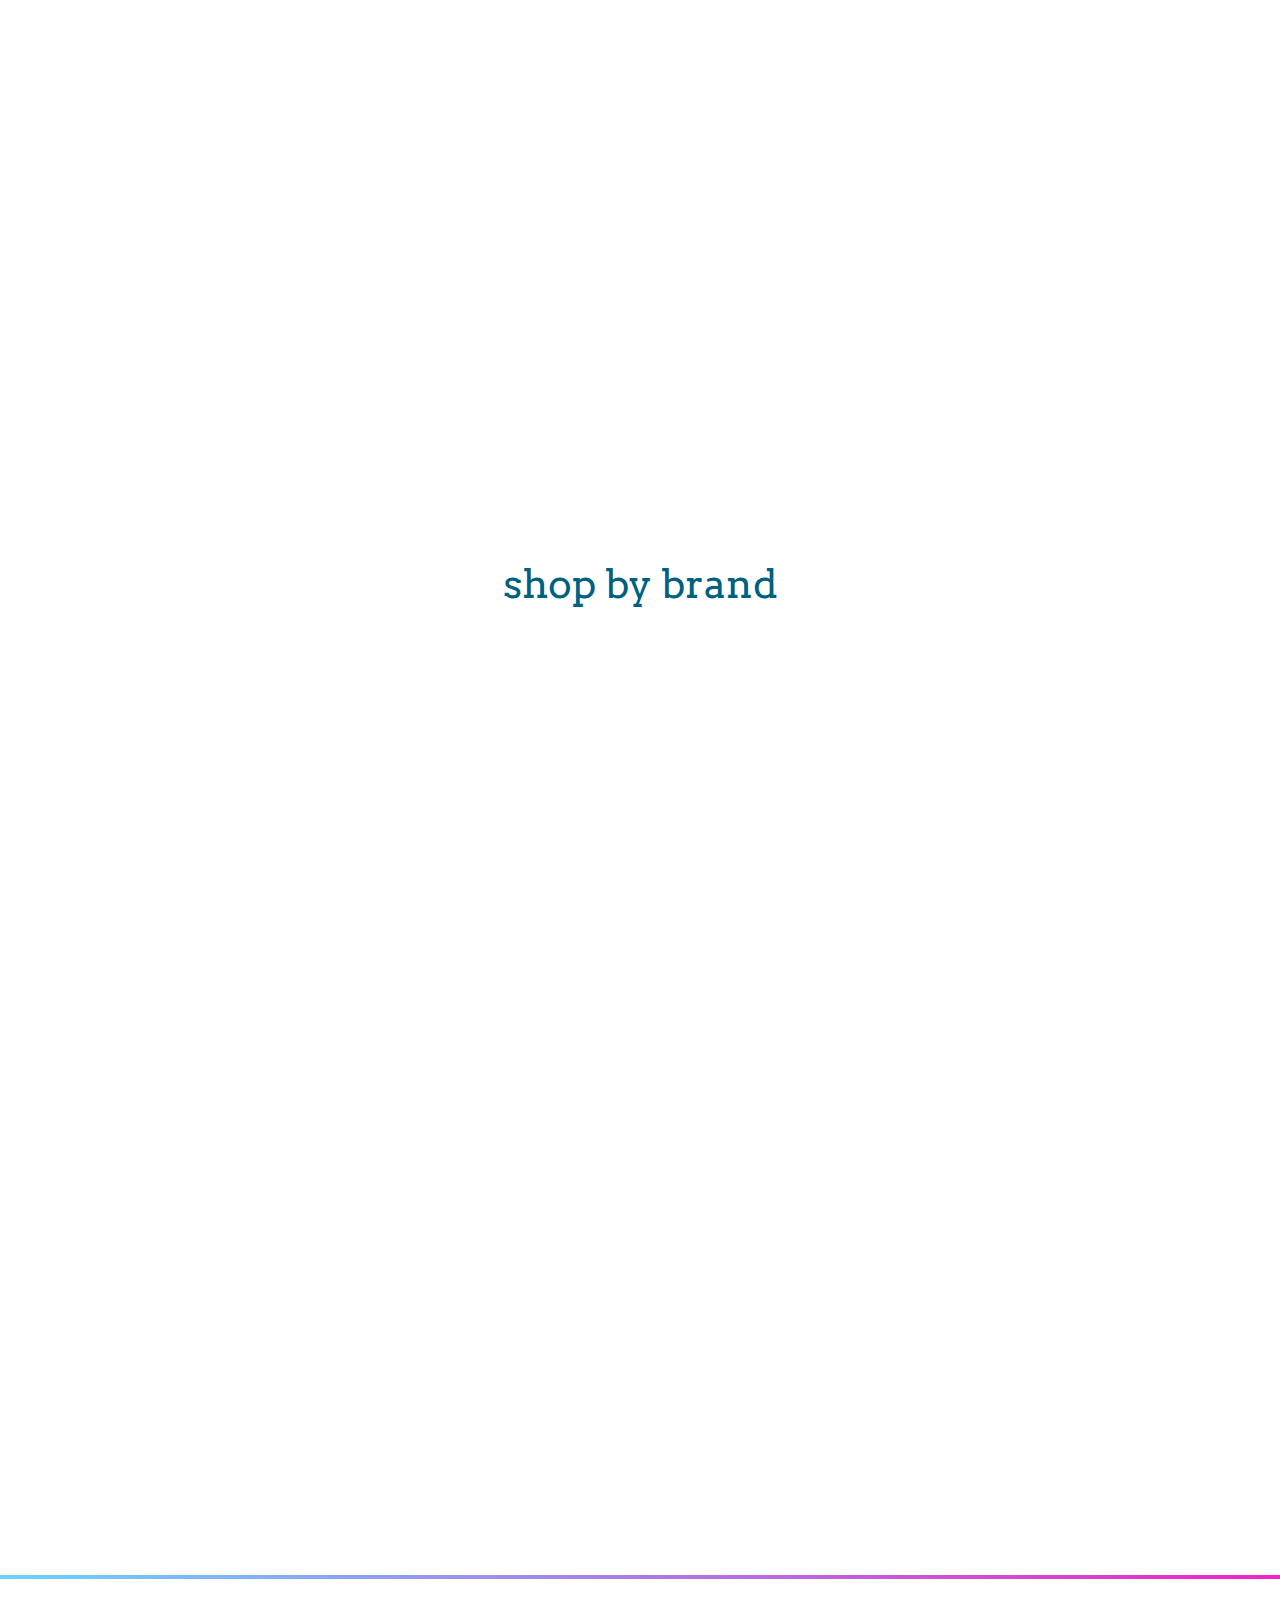
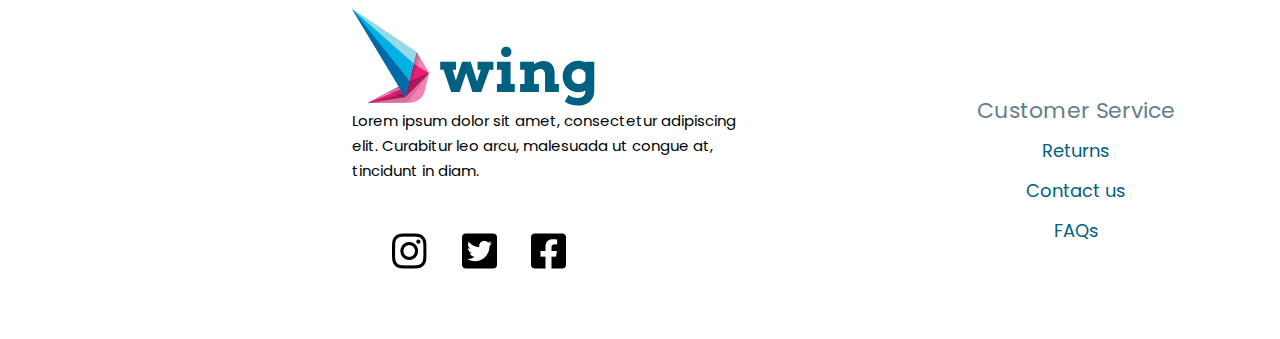
==== commit df957639: "OMAR CLONE THIS!!" ====
--- a/index.html
+++ b/index.html
@@ -74,7 +74,7 @@
               <a href="#"></a><img src="./img/arrow-down-short.svg" alt="" class="arrow"></a>
               <ul>
                   <li>
-                      <a class="ar" href="ar"><h2>Arabic</h2></a>
+                      <a class="ar" href="ar"><h2>العربيه</h2></a>
                   </li>
               </ul>
             </div>
@@ -188,18 +188,14 @@
               </div>
             </div>
         </div>
-
-        <div class="options-mobile">
-          <a href="checkout"><img src="img/person.png" alt="Checkout" class="checkout" width="25"></a>
-          <a href="profile"><img src="img/shopping_cart.png" alt="Profile" class="profile" width="25"></a>
-          <div class="lang-menu">
+          <div class="lang-menu-mobile">
             <div class="selected-lang">
                 <h2>English</h2>
             </div>
             <a href="#"></a><img src="./img/arrow-down-short.svg" alt="" class="arrow"></a>
             <ul>
                 <li>
-                    <a class="ar" href="ar"><h2>Arabic</h2></a>
+                    <a class="ar" href="ar"><h2>العربيه</h2></a>
                 </li>
             </ul>
           </div>
@@ -437,86 +433,88 @@
 
         <!-- Wrap this in a container -->
         <div class="categories-wrapper" id = 'shop-by-category'>
-        <h1>SHOP BY CATEGORY</h1>
-        <div class="categories reveal">
-          <div class="category category-1">
-            <img
-              class="category-image"
-              src="./img/boys-clothing.png"
-              alt="Boys clothing category image"
-            />
-            <div class="category-title">
-              <h4>Boys Clothing</h4>
-            </div>
-          </div>
-          <div class="category category-2">
-            <img
-              class="category-image"
-              src="./img/girls-clothing.png"
-              alt="Girls clothing category image"
-            />
-
-            <div class="category-title">
-              <h4>Girls Clothing</h4>
-            </div>
-          </div>
-          <div class="category category-3">
-            <img
-              class="category-image"
-              src="./img/boys-shoes.png"
-              alt="Boys shoes"
-            />
-            <div class="category-title">
-              <h4>Boys Shoes</h4>
-            </div>
-          </div>
-          <div class="category category-4">
-            <img
-              class="category-image"
-              src="./img/girls-shoes.png"
-              alt="Girls shoes"
-            />
-            <div class="category-title">
-              <h4>Girls Shoes</h4>
-            </div>
-          </div>
-
-          <div class="category category-5">
-            <img class="category-image" src="./img/cribs.png" alt="Cribs" />
-            <div class="category-title">
-              <h4>Cribs</h4>
-            </div>
-          </div>
-
-          <div class="category category-6">
-            <img
-              class="category-image"
-              src="./img/Strollers.png"
-              alt="Stroller"
-            />
-            <div class="category-title">
-              <h4>Strollers</h4>
-            </div>
-          </div>
-
-          <div class="category category-7">
-            <img class="category-image" src="./img/car-seats.png" />
-            <div class="category-title">
-              <h4>Car Seats</h4>
-            </div>
-          </div>
-          <div class="category category-8">
-            <img
-              class="category-image"
-              src="./img/Cutlers.png"
-              alt="Children's Cutlery"
-            />
-            <div class="category-title">
-              <h4>Cutlery</h4>
-            </div>
-          </div>
-        </div>  
-        </div>
+          <h1>SHOP BY CATEGORY</h1>
+          <div class="categories reveal">
+            <div class="category category-1">
+              <img
+                class="category-image"
+                src="./img/boys-clothing.png"
+                alt="Boys clothing category image"
+              />
+              <div class="category-title">
+                <h4>Boys Clothing</h4>
+              </div>
+            </div>
+            <div class="category category-2">
+              <img
+                class="category-image"
+                src="./img/girls-clothing.png"
+                alt="Girls clothing category image"
+              />
+  
+              <div class="category-title">
+                <h4>Girls Clothing</h4>
+              </div>
+            </div>
+            <div class="category category-3">
+              <img
+                class="category-image"
+                src="./img/boys-shoes.png"
+                alt="Boys shoes"
+              />
+              <div class="category-title">
+                <h4>Boys Shoes</h4>
+              </div>
+            </div>
+            <div class="category category-4">
+              <img
+                class="category-image"
+                src="./img/girls-shoes.png"
+                alt="Girls shoes"
+              />
+  
+              <div class="category-title">
+                <h4>Girls Shoes</h4>
+              </div>
+            </div>
+  
+            <div class="category category-5">
+              <img class="category-image" src="./img/cribs.png" alt="Cribs" />
+              <div class="category-title">
+                <h4>Cribs</h4>
+              </div>
+            </div>
+  
+            <div class="category category-6">
+              <img
+                class="category-image"
+                src="./img/Strollers.png"
+                alt="Stroller"
+              />
+              <div class="category-title">
+                <h4>Strollers</h4>
+              </div>
+            </div>
+  
+            <div class="category category-7">
+              <img class="category-image" src="./img/car-seats.png" />
+              <div class="category-title">
+                <h4>Car Seats</h4>
+              </div>
+            </div>
+            <div class="category category-8">
+              <img
+                class="category-image"
+                src="./img/Cutlers.png"
+                alt="Children's Cutlery"
+              />
+  
+              <div class="category-title">
+                <h4>Cutlery</h4>
+              </div>
+            </div>
+          </div>  
+          </div>
   
         <!-------- Shopping By Category Ends ---------->
 
--- a/css/style.css
+++ b/css/style.css
@@ -2,8 +2,7 @@
 /* General Stuff */
 :root {
   --category-width: 18.2rem;
-  /* In rem */
-  --product-width: 32;
+  --category-col-gap: 3.5rem;
 }
 
 
@@ -485,17 +484,21 @@
 
 /* Language Menu Begins 
 --------------------------- */
-.options, .options-mobile {
+.options {
   display: flex;
   align-items: center;
   column-gap: 2rem;
 }
-
-.lang-menu img {
+.lang-menu-mobile  {
+  position: absolute;
+  bottom: 0;
+}
+
+.lang-menu img, .lang-menu-mobile img  {
   margin: 5px;
 }
 
-.lang-menu {
+.lang-menu, .lang-menu-mobile {
   display: flex;
   z-index: 1;
 
@@ -509,7 +512,7 @@
   line-height: 2;
 }
 
-.lang-menu ul {
+.lang-menu ul, .lang-menu-mobile ul {
   margin: 0;
   padding: 0;
   background-color: #f2f2f2;
@@ -523,12 +526,12 @@
   margin-left: -30px;
 }
 
-.lang-menu ul li {
+.lang-menu ul li, .lang-menu-mobile ul li {
   list-style: none;
   margin-left: 30px;
 }
 
-.lang-menu ul li a {
+.lang-menu ul li a, .lang-menu-mobile ul li a {
   width: 80px;
   display: block;
 }
@@ -537,7 +540,7 @@
   background-color: #f2f2f2;
 }
 
-.lang-menu:hover ul {
+.lang-menu:hover ul, .lang-menu-mobile:hover ul {
   display: block;
 }
 
@@ -549,7 +552,7 @@
   }
 }
 @media screen and (max-width: 1200px) {
-  .options {
+  .lang-menu {
     display: none;
   }
 }
@@ -629,6 +632,12 @@
 
 .prev-btn {
   left: 0;
+}
+
+@media screen and (max-width:900px) {
+  .prev-btn, .next-btn {
+    display: none;
+  }
 }
 
 .next-btn {
@@ -711,20 +720,19 @@
 /* Shop by Categories Begins 
 ------------------------------- */
 
-.category {
+
+.categories .category {
   width: var(--category-width);
   height: calc(var(--category-width) * calc(387 / 423));
   /* Will include the height of the category title */
-  /* margin-bottom: calc(0.2016 * var(--category-width) * calc(387 / 423)); */
+  margin-bottom: calc(0.2016 * var(--category-width) * calc(387 / 423));
   cursor: pointer;
   position: relative;
-  margin: auto;
-}
-
-.category-title {
+}
+.categories .category-title {
   text-align: center;
   background-color: #efefef;
-  border-radius: 0 0 4.4rem 4.4rem;
+  border-radius: 0 0 4rem 4rem;
   padding: 1.5rem 0;
   width: 100%;
   height: 20.16%;
@@ -736,9 +744,8 @@
   align-items: center;
   justify-content: center;
 }
-
-.category img {
-  border-radius: 4.4rem 4.4rem 0 0;
+.categories .category img {
+  border-radius: 4rem 4rem 0 0;
   width: 100%;
   object-fit: cover;
   object-position: top;
@@ -754,17 +761,45 @@
 }
 
 .categories {
-  text-align: center;
+  display: grid;
+  grid-template-columns: repeat(4, 1fr);
+  /* grid-template-rows: repeat(2, 1fr); */
+  /* grid-template-areas:
+    "cat1 cat2 cat3 cat4"
+    "cat5 cat6 cat7 cat8"; */
+  justify-items: center;
+  column-gap: var(--category-col-gap);
+  row-gap: 4rem;
+  width: calc(var(--category-width) * 4 + var(--category-col-gap) * 3);
   margin: auto;
-  display: flex;
-  flex-flow: row wrap;
-  justify-content: flex-start;
-  row-gap: 6rem;
-  column-gap: 6rem;
-  margin-top: 8rem;
-  margin-bottom: 15.8rem;
-  padding: 40px calc((100% - (255px * 3)) / 2);
-}
+  margin-top: 5rem;
+  margin-bottom: 7.8rem;
+}
+
+/* .category-1 {
+  grid-area: cat1;
+}
+.category-2 {
+  grid-area: cat2;
+}
+.category-3 {
+  grid-area: cat3;
+}
+.category-4 {
+  grid-area: cat4;
+}
+.category-5 {
+  grid-area: cat5;
+}
+.category-6 {
+  grid-area: cat6;
+}
+.category-7 {
+  grid-area: cat7;
+}
+.category-8 {
+  grid-area: cat8;
+} */
 
 /* Shop by Categories Ends 
 ------------------------------- */
@@ -1008,3 +1043,22 @@
 
 /* Footer Ends Here
 --------------------------- */
+@media screen and (max-width: 760px) {
+  .categories {
+    grid-template-columns: repeat(2, 1fr);
+    column-gap: var(--category-col-gap);
+    row-gap: 4rem;
+    width: calc(var(--category-width) * 2 + var(--category-col-gap) * 1);
+  }
+  :root {
+    --category-width: 17rem;
+    --category-col-gap: 2rem;
+  }
+}
+
+@media screen and (max-width: 450px) {
+  :root {
+    --category-width: 14.8rem;
+    --category-col-gap: 2rem;
+  }
+}